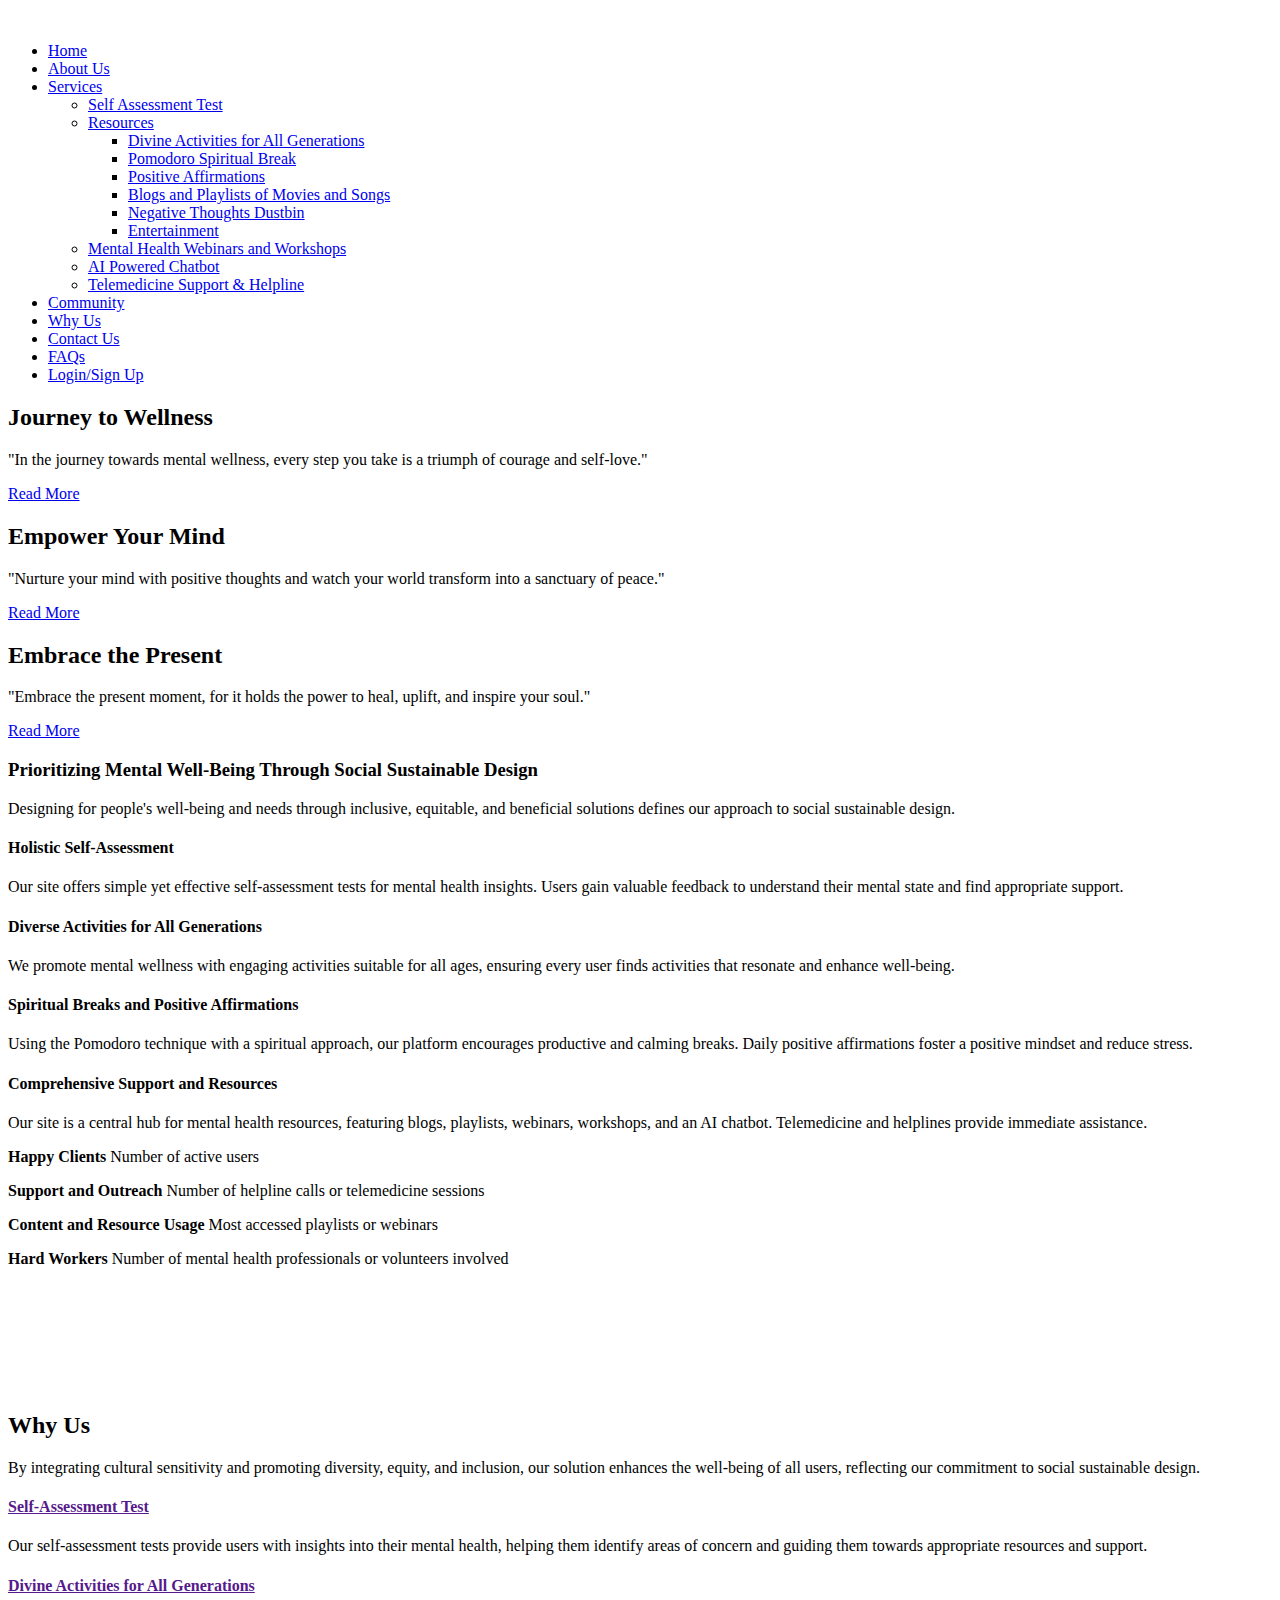
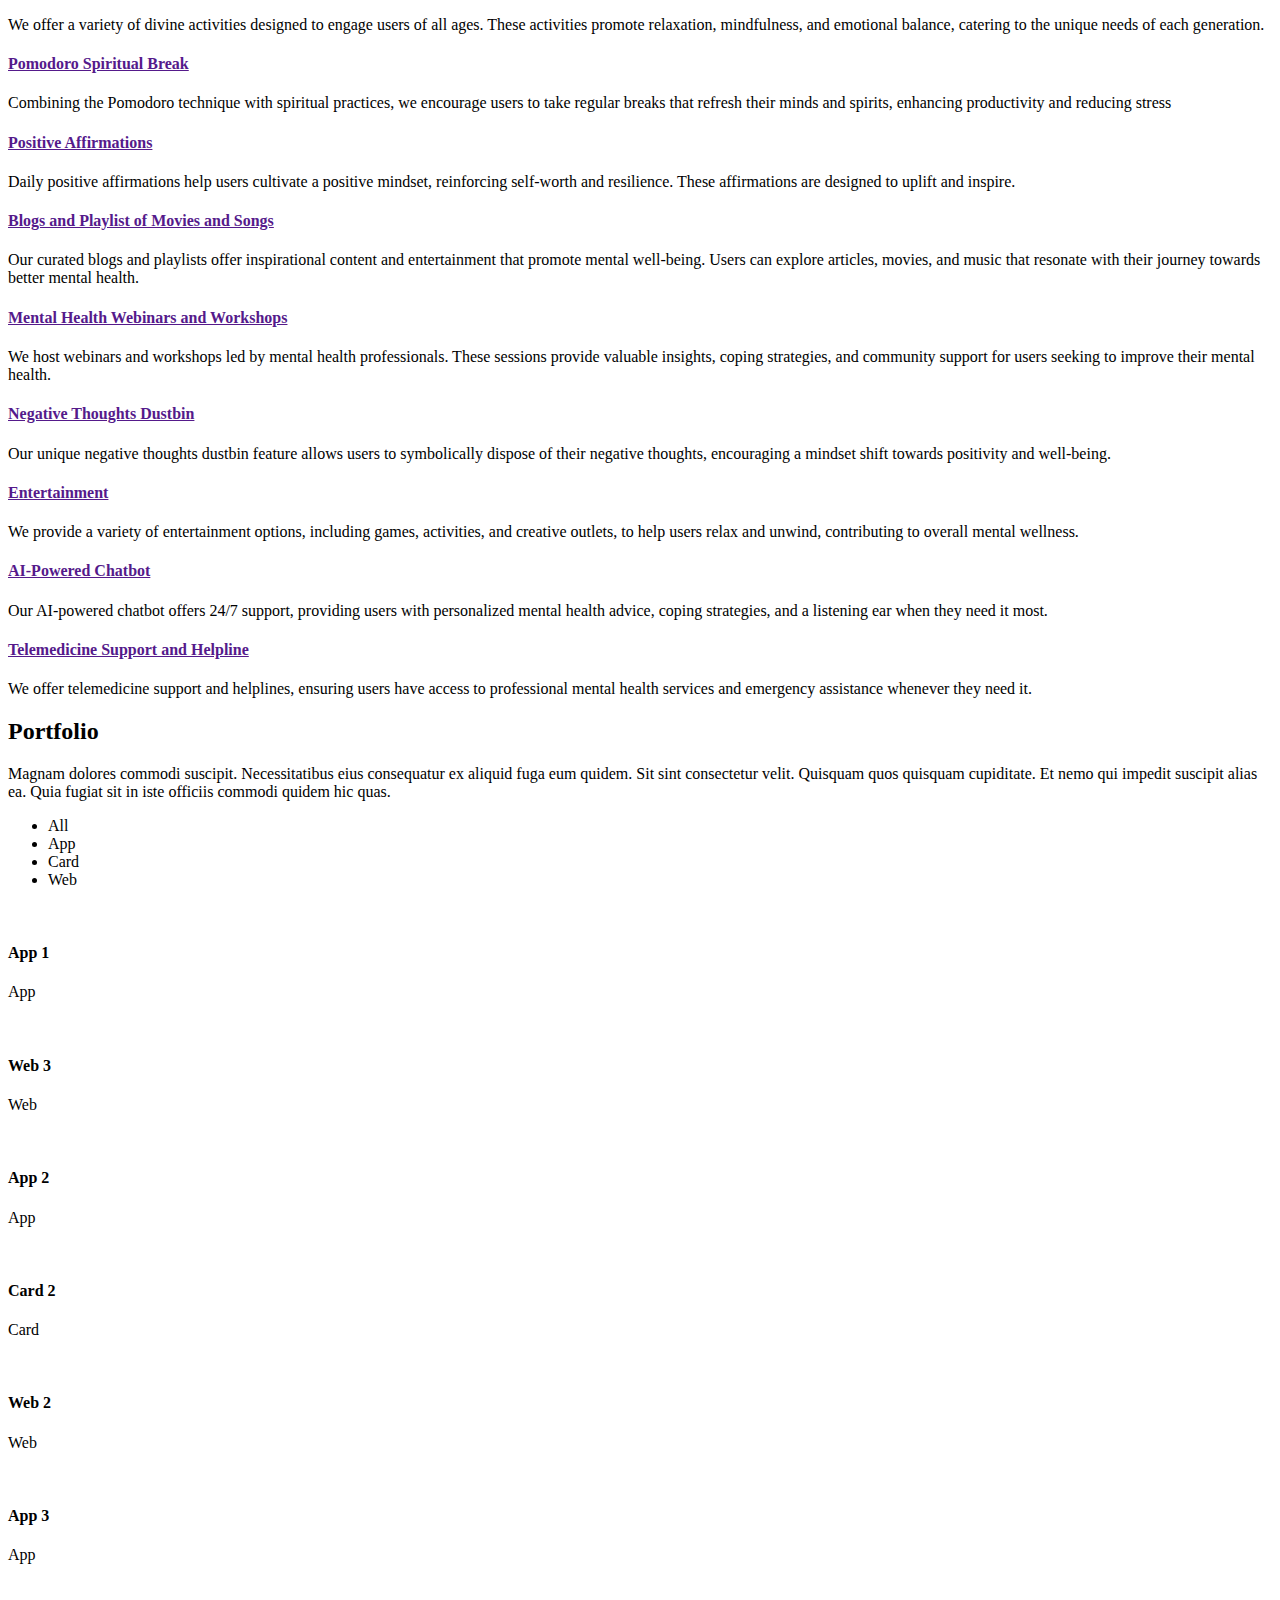
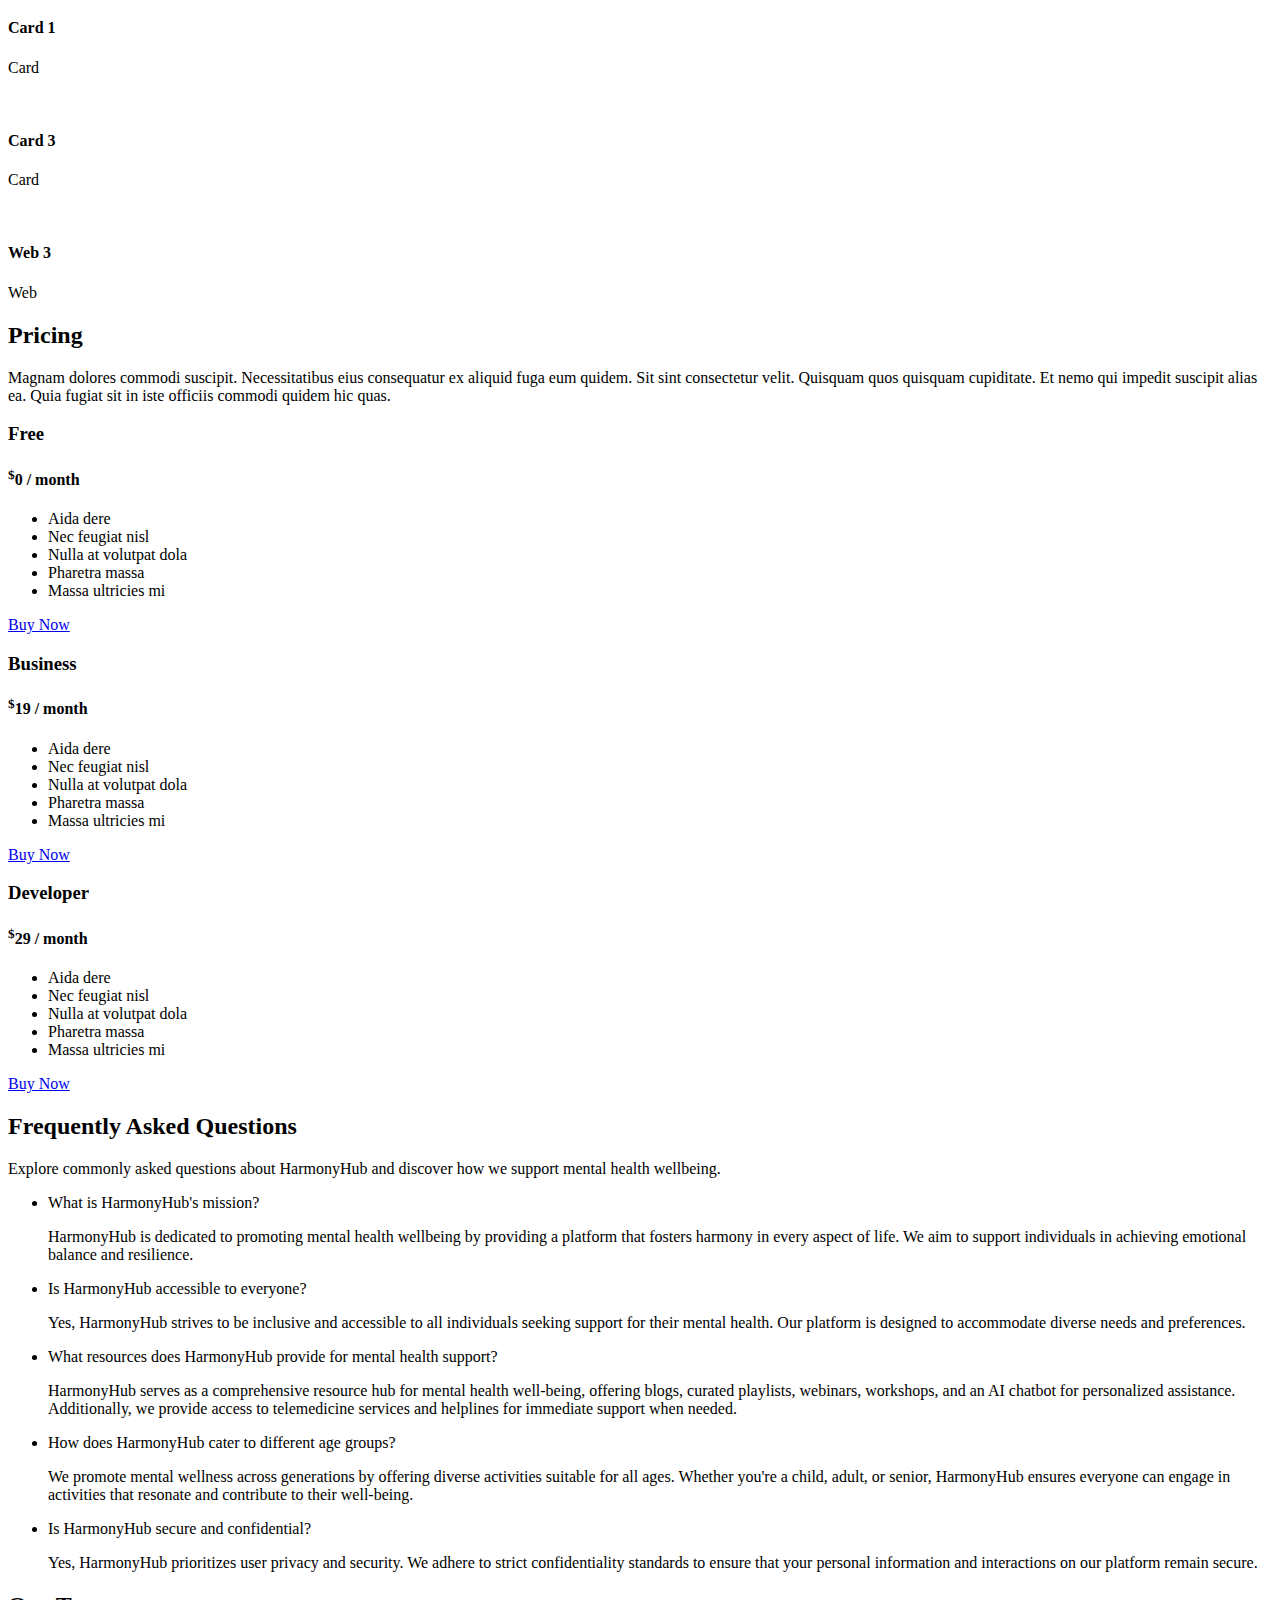
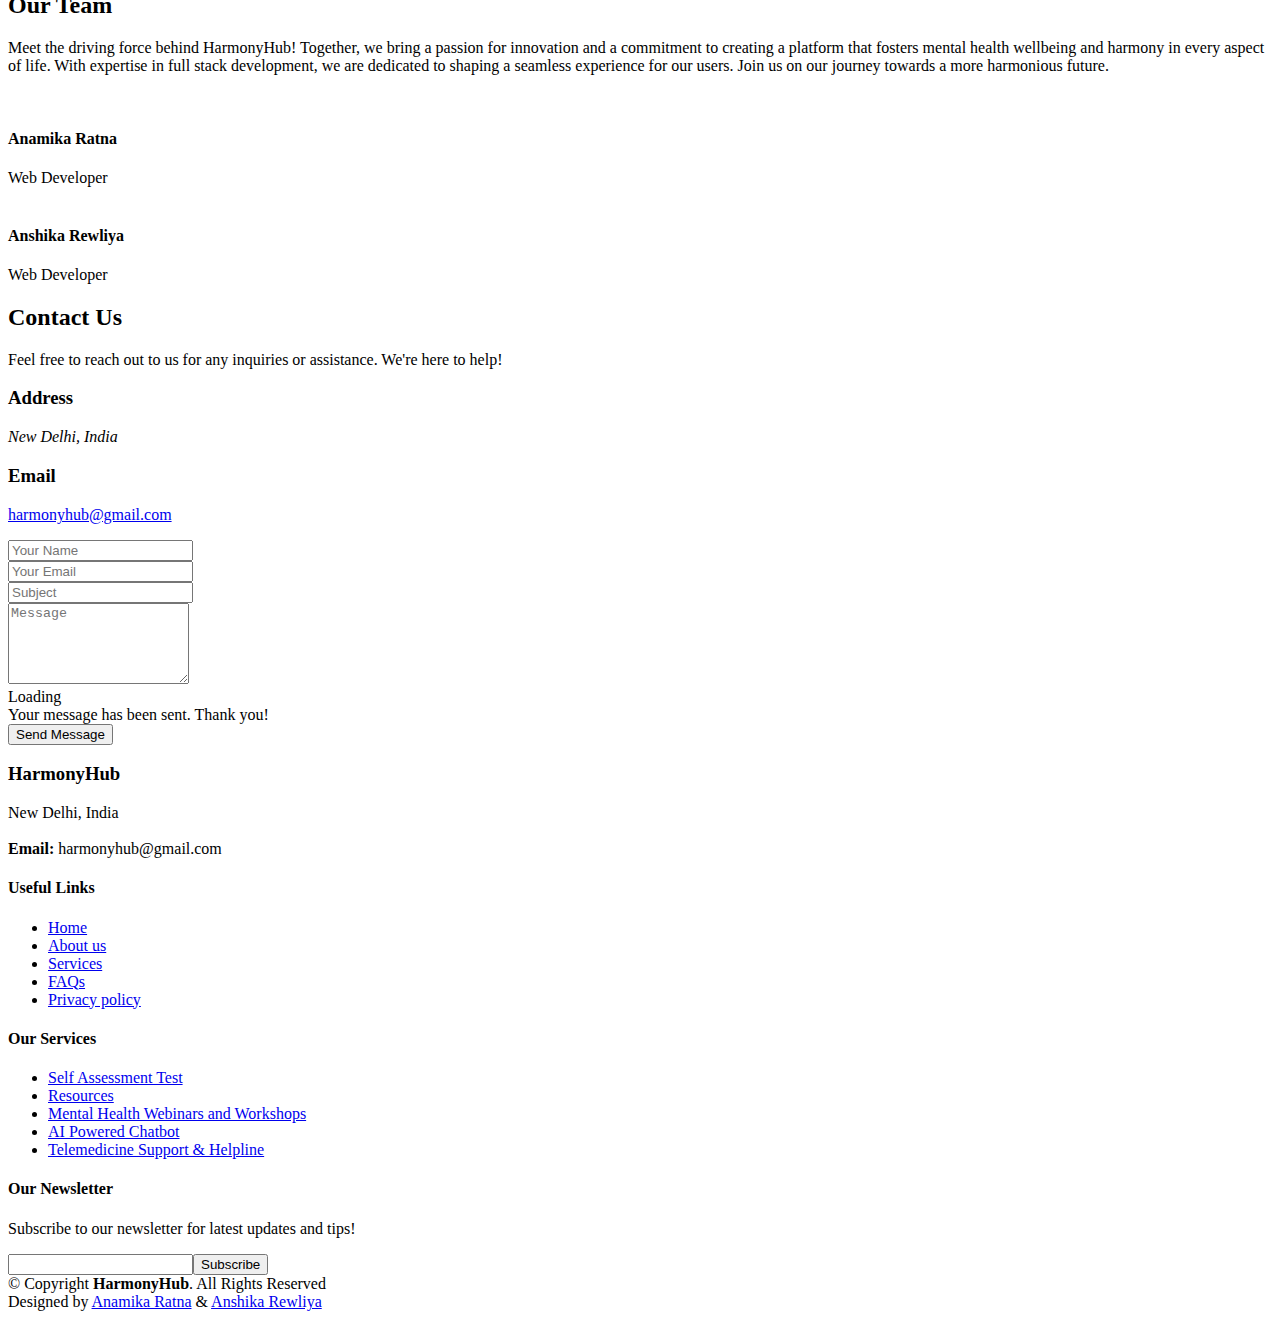
==== index.html @ 3b206c14 "Add files via upload" ====
<!DOCTYPE html>
<html lang="en">

<head>
  <meta charset="utf-8">
  <meta content="width=device-width, initial-scale=1.0" name="viewport">

  <title>HarmonyHub</title>
  <meta content="" name="description">
  <meta content="" name="keywords">

  <!-- Favicons -->
  <link href="assets/img/favicon.png" rel="icon">
  <link href="assets/img/apple-touch-icon.png" rel="apple-touch-icon">

  <!-- Google Fonts -->
  <link href="https://fonts.googleapis.com/css?family=Open+Sans:300,300i,400,400i,600,600i,700,700i|Roboto:300,300i,400,400i,500,500i,600,600i,700,700i|Poppins:300,300i,400,400i,500,500i,600,600i,700,700i" rel="stylesheet">

  <!-- Vendor CSS Files -->
  <link href="assets/vendor/animate.css/animate.min.css" rel="stylesheet">
  <link href="assets/vendor/bootstrap/css/bootstrap.min.css" rel="stylesheet">
  <link href="assets/vendor/bootstrap-icons/bootstrap-icons.css" rel="stylesheet">
  <link href="assets/vendor/boxicons/css/boxicons.min.css" rel="stylesheet">
  <link href="assets/vendor/glightbox/css/glightbox.min.css" rel="stylesheet">
  <link href="assets/vendor/swiper/swiper-bundle.min.css" rel="stylesheet">

  <!-- Template Main CSS File -->
  <link href="assets/css/style.css" rel="stylesheet">

  <!-- =======================================================
  * Template Name: Groovin
  * Template URL: https://bootstrapmade.com/groovin-free-bootstrap-theme/
  * Updated: Mar 17 2024 with Bootstrap v5.3.3
  * Author: BootstrapMade.com
  * License: https://bootstrapmade.com/license/
  ======================================================== -->
</head>

<body>

  <!-- ======= Header ======= -->
  <header id="header" class="fixed-top d-flex align-items-center">
    <div class="container d-flex align-items-center justify-content-between">

      <!-- <h1 class="logo"><a href="index.html">Groovin</a></h1> -->
      <a href="index.html" class="logo"><img src="assets/img/logo.png" alt="" class="img-fluid"></a>

      <nav id="navbar" class="navbar">
        <ul>
          <li><a class="nav-link scrollto active" href="#hero">Home</a></li>
          <li><a class="nav-link scrollto" href="#about">About Us</a></li>
          <li class="dropdown"><a href="#"><span>Services</span> <i class="bi bi-chevron-down"></i></a>
            <ul>
              <li><a href="#">Self Assessment Test</a></li>
              <li class="dropdown"><a href="#"><span>Resources</span> <i class="bi bi-chevron-right"></i></a>
                <ul>
                  <li><a href="#">Divine Activities for All Generations</a></li>
                  <li><a href="#">Pomodoro Spiritual Break</a></li>
                  <li><a href="#">Positive Affirmations</a></li>
                  <li><a href="#">Blogs and Playlists of Movies and Songs</a></li>
                  <li><a href="#">Negative Thoughts Dustbin</a></li>
                  <li><a href="#">Entertainment</a></li>
                </ul>
              </li>
              <li><a href="#">Mental Health Webinars and Workshops</a></li>
              <li><a href="#">AI Powered Chatbot</a></li>
              <li><a href="#">Telemedicine Support & Helpline</a></li>
            </ul>
          </li>
          <li><a class="nav-link scrollto " href="#portfolio">Community</a></li>
          <li><a class="nav-link scrollto" href="#why-us">Why Us</a></li>
          <!-- <li><a class="nav-link scrollto" href="#team">Team</a></li> -->

          <!-- <li><a href="blog.html">Blog</a></li> -->
          
          <li><a class="nav-link scrollto" href="#contact">Contact Us</a></li>
          <li><a class="nav-link scrollto" href="#faq">FAQs</a></li>
          <li><a class="getstarted scrollto" href="#about">Login/Sign Up</a></li>
        </ul>
        <i class="bi bi-list mobile-nav-toggle"></i>
      </nav><!-- .navbar -->

    </div>
  </header><!-- End Header -->

  <!-- ======= Hero Section ======= -->
  <section id="hero">
    <div class="hero-container">
      <div id="heroCarousel" data-bs-interval="5000" class="carousel slide carousel-fade" data-bs-ride="carousel">

        <ol class="carousel-indicators" id="hero-carousel-indicators"></ol>

        <div class="carousel-inner" role="listbox">

          <!-- Slide 1 -->
          <div class="carousel-item active" style="background-image: url(https://static.vecteezy.com/system/resources/previews/030/223/349/non_2x/mental-health-generative-ai-free-photo.jpg);">
            <div class="carousel-container">
              <div class="carousel-content">
                <h2 class="animate__animated animate__fadeInDown">Journey to Wellness</h2>
                <p class="animate__animated animate__fadeInUp"> "In the journey towards mental wellness, every step you take is a triumph of courage and self-love."

                </p>
                <div>
                  <a href="#about" class="btn-get-started animate__animated animate__fadeInUp scrollto">Read More</a>
                </div>
              </div>
            </div>
          </div>

          <!-- Slide 2 -->
          <div class="carousel-item" style="background-image: url(https://edcentral.uk/images/easyblog_articles/256/badder-manaouch-246249.jpg);">
            <div class="carousel-container">
              <div class="carousel-content">
                <h2 class="animate__animated animate__fadeInDown">Empower Your Mind</h2>
                <p class="animate__animated animate__fadeInUp">"Nurture your mind with positive thoughts and watch your world transform into a sanctuary of peace."

                </p>
                <div>
                  <a href="#about" class="btn-get-started animate__animated animate__fadeInUp scrollto">Read More</a>
                </div>
              </div>
            </div>
          </div>

          <!-- Slide 3 -->
          <div class="carousel-item" style="background-image: url(https://static.vecteezy.com/ti/photos-gratuite/p2/[base64].jpg);">
            <div class="carousel-container">
              <div class="carousel-content">
                <h2 class="animate__animated animate__fadeInDown">Embrace the Present</h2>
                <p class="animate__animated animate__fadeInUp">"Embrace the present moment, for it holds the power to heal, uplift, and inspire your soul."</p>
                <div>
                  <a href="#about" class="btn-get-started animate__animated animate__fadeInUp scrollto">Read More</a>
                </div>
              </div>
            </div>
          </div>

        </div>

        <a class="carousel-control-prev" href="#heroCarousel" role="button" data-bs-slide="prev">
          <span class="carousel-control-prev-icon bi bi-chevron-left" aria-hidden="true"></span>
        </a>

        <a class="carousel-control-next" href="#heroCarousel" role="button" data-bs-slide="next">
          <span class="carousel-control-next-icon bi bi-chevron-right" aria-hidden="true"></span>
        </a>

      </div>
    </div>
  </section><!-- End Hero -->

  <main id="main">

    <!-- ======= About Section ======= -->
    <section id="about" class="about">
      <div class="container">

        <div class="row no-gutters">
          <div class="image col-xl-5 d-flex align-items-stretch justify-content-center justify-content-lg-start"></div>
          <div class="col-xl-7 ps-0 ps-lg-5 pe-lg-1 d-flex align-items-stretch">
            <div class="content d-flex flex-column justify-content-center">
              <h3>Prioritizing Mental Well-Being Through Social Sustainable Design</h3>
              <p>
                Designing for people's well-being and needs through inclusive, equitable, and beneficial solutions defines our approach to social sustainable design.
              </p>
              <div class="row">
                <div class="col-md-6 icon-box">
                  <i class="bx bx-receipt"></i>
                  <h4>Holistic Self-Assessment</h4>
                  <p>Our site offers simple yet effective self-assessment tests for mental health insights. Users gain valuable feedback to understand their mental state and find appropriate support.</p>
                </div>
                <div class="col-md-6 icon-box">
                  <i class="bx bx-cube-alt"></i>
                  <h4>Diverse Activities for All Generations</h4>
                  <p>We promote mental wellness with engaging activities suitable for all ages, ensuring every user finds activities that resonate and enhance well-being.</p>
                </div>
                <div class="col-md-6 icon-box">
                  <i class="bx bx-images"></i>
                  <h4>Spiritual Breaks and Positive Affirmations</h4>
                  <p>Using the Pomodoro technique with a spiritual approach, our platform encourages productive and calming breaks. Daily positive affirmations foster a positive mindset and reduce stress.</p>
                </div>
                <div class="col-md-6 icon-box">
                  <i class="bx bx-shield"></i>
                  <h4>Comprehensive Support and Resources</h4>
                  <p>Our site is a central hub for mental health resources, featuring blogs, playlists, webinars, workshops, and an AI chatbot. Telemedicine and helplines provide immediate assistance.</p>
                </div>
              </div>
            </div><!-- End .content-->
          </div>
        </div>

      </div>
    </section><!-- End About Section -->

    <!-- ======= Counts Section ======= -->
    <section id="counts" class="counts">

      <div class="container">
        <div class="row no-gutters">

          <div class="col-lg-3 col-md-6 d-md-flex align-items-md-stretch">
            <div class="count-box">
              <i class="bi bi-emoji-smile"></i>
              <span data-purecounter-start="0" data-purecounter-end="232" data-purecounter-duration="1" class="purecounter"></span>
              <p><strong>Happy Clients</strong> Number of active users</p>
            </div>
          </div>

          <div class="col-lg-3 col-md-6 d-md-flex align-items-md-stretch">
            <div class="count-box">
              <i class="bi bi-journal-richtext"></i>
              <span data-purecounter-start="0" data-purecounter-end="521" data-purecounter-duration="1" class="purecounter"></span>
              <p><strong>Support and Outreach</strong> Number of helpline calls or telemedicine sessions</p>
            </div>
          </div>

          <div class="col-lg-3 col-md-6 d-md-flex align-items-md-stretch">
            <div class="count-box">
              <i class="bi bi-headset"></i>
              <span data-purecounter-start="0" data-purecounter-end="1463" data-purecounter-duration="1" class="purecounter"></span>
              <p><strong>Content and Resource Usage</strong> Most accessed playlists or webinars</p>
            </div>
          </div>

          <div class="col-lg-3 col-md-6 d-md-flex align-items-md-stretch">
            <div class="count-box">
              <i class="bi bi-people"></i>
              <span data-purecounter-start="0" data-purecounter-end="15" data-purecounter-duration="1" class="purecounter"></span>
              <p><strong>Hard Workers </strong>Number of mental health professionals or volunteers involved</p>
            </div>
          </div>

        </div>

      </div>
    </section><!-- End Counts Section -->

    <!-- ======= Clients Section ======= -->
    <section id="clients" class="clients section-bg">
      <div class="container">

        <div class="row">

          <div class="col-lg-2 col-md-4 col-6 d-flex align-items-center justify-content-center">
            <img src="assets/img/clients/client-1.png" class="img-fluid" alt="">
          </div>

          <div class="col-lg-2 col-md-4 col-6 d-flex align-items-center justify-content-center">
            <img src="assets/img/clients/client-2.png" class="img-fluid" alt="">
          </div>

          <div class="col-lg-2 col-md-4 col-6 d-flex align-items-center justify-content-center">
            <img src="assets/img/clients/client-3.png" class="img-fluid" alt="">
          </div>

          <div class="col-lg-2 col-md-4 col-6 d-flex align-items-center justify-content-center">
            <img src="assets/img/clients/client-4.png" class="img-fluid" alt="">
          </div>

          <div class="col-lg-2 col-md-4 col-6 d-flex align-items-center justify-content-center">
            <img src="assets/img/clients/client-5.png" class="img-fluid" alt="">
          </div>

          <div class="col-lg-2 col-md-4 col-6 d-flex align-items-center justify-content-center">
            <img src="assets/img/clients/client-6.png" class="img-fluid" alt="">
          </div>

        </div>

      </div>
    </section><!-- End Clients Section -->

    <!-- ======= Services Section ======= -->
    <section id="why-us" class="why-us">
      <div class="container">

        <div class="section-title">
          <h2>Why Us</h2>
          <p>By integrating cultural sensitivity and promoting diversity, equity, and inclusion, our solution enhances the well-being of all users, reflecting our commitment to social sustainable design.</p>
        </div>

        <div class="row">

          <div class="col-lg-4 col-md-6 icon-box">
            <div class="icon"><i class="bi bi-briefcase"></i></div>
            <h4 class="title"><a href="">Self-Assessment Test</a></h4>
            <p class="description">Our self-assessment tests provide users with insights into their mental health, helping them identify areas of concern and guiding them towards appropriate resources and support.</p>
          </div>
          <div class="col-lg-4 col-md-6 icon-box">
            <div class="icon"><i class="bi bi-card-checklist"></i></div>
            <h4 class="title"><a href="">Divine Activities for All Generations</a></h4>
            <p class="description">We offer a variety of divine activities designed to engage users of all ages. These activities promote relaxation, mindfulness, and emotional balance, catering to the unique needs of each generation.</p>
          </div>
          <div class="col-lg-4 col-md-6 icon-box">
            <div class="icon"><i class="bi bi-bar-chart"></i></div>
            <h4 class="title"><a href="">Pomodoro Spiritual Break</a></h4>
            <p class="description">Combining the Pomodoro technique with spiritual practices, we encourage users to take regular breaks that refresh their minds and spirits, enhancing productivity and reducing stress</p>
          </div>
          <div class="col-lg-4 col-md-6 icon-box">
            <div class="icon"><i class="bi bi-binoculars"></i></div>
            <h4 class="title"><a href="">Positive Affirmations</a></h4>
            <p class="description">Daily positive affirmations help users cultivate a positive mindset, reinforcing self-worth and resilience. These affirmations are designed to uplift and inspire.</p>
          </div>
          <div class="col-lg-4 col-md-6 icon-box">
            <div class="icon"><i class="bi bi-brightness-high"></i></div>
            <h4 class="title"><a href="">Blogs and Playlist of Movies and Songs</a></h4>
            <p class="description">Our curated blogs and playlists offer inspirational content and entertainment that promote mental well-being. Users can explore articles, movies, and music that resonate with their journey towards better mental health.</p>
          </div>
          <div class="col-lg-4 col-md-6 icon-box">
            <div class="icon"><i class="bi bi-calendar4-week"></i></div>
            <h4 class="title"><a href="">Mental Health Webinars and Workshops</a></h4>
            <p class="description">We host webinars and workshops led by mental health professionals. These sessions provide valuable insights, coping strategies, and community support for users seeking to improve their mental health.</p>
          </div>
        
        <div class="col-lg-4 col-md-6 icon-box">
          <div class="icon"><i class="bi bi-card-checklist"></i></div>
          <h4 class="title"><a href="">Negative Thoughts Dustbin</a></h4>
          <p class="description">Our unique negative thoughts dustbin feature allows users to symbolically dispose of their negative thoughts, encouraging a mindset shift towards positivity and well-being.</p>
        </div>
        <div class="col-lg-4 col-md-6 icon-box">
          <div class="icon"><i class="bi bi-bar-chart"></i></div>
          <h4 class="title"><a href="">Entertainment</a></h4>
          <p class="description">We provide a variety of entertainment options, including games, activities, and creative outlets, to help users relax and unwind, contributing to overall mental wellness.</p>
        </div>
        <div class="col-lg-4 col-md-6 icon-box">
          <div class="icon"><i class="bi bi-binoculars"></i></div>
          <h4 class="title"><a href="">AI-Powered Chatbot</a></h4>
          <p class="description">Our AI-powered chatbot offers 24/7 support, providing users with personalized mental health advice, coping strategies, and a listening ear when they need it most.</p>
        </div>
        <div class="col-lg-4 col-md-6 icon-box">
          <div class="icon"><i class="bi bi-brightness-high"></i></div>
          <h4 class="title"><a href="">Telemedicine Support and Helpline</a></h4>
          <p class="description">We offer telemedicine support and helplines, ensuring users have access to professional mental health services and emergency assistance whenever they need it.</p>
        </div>

      </div>
      </div>
    </section><!-- End Services Section -->

    <!-- ======= Why Us Section ======= -->
    <!-- <section id="why-us" class="why-us">
      <div class="container">

        <div class="section-title">
          <h2>Why Us</h2>
          <p>Magnam dolores commodi suscipit. Necessitatibus eius consequatur ex aliquid fuga eum quidem. Sit sint consectetur velit. Quisquam quos quisquam cupiditate. Et nemo qui impedit suscipit alias ea. Quia fugiat sit in iste officiis commodi quidem hic quas.</p>
        </div>

        <div class="row">

          <div class="col-lg-4">
            <div class="box">
              <span>01</span>
              <h4>Lorem Ipsum</h4>
              <p>Ulamco laboris nisi ut aliquip ex ea commodo consequat. Et consectetur ducimus vero placeat</p>
            </div>
          </div>

          <div class="col-lg-4 mt-4 mt-lg-0">
            <div class="box">
              <span>02</span>
              <h4>Repellat Nihil</h4>
              <p>Dolorem est fugiat occaecati voluptate velit esse. Dicta veritatis dolor quod et vel dire leno para dest</p>
            </div>
          </div>

          <div class="col-lg-4 mt-4 mt-lg-0">
            <div class="box">
              <span>03</span>
              <h4> Ad ad velit qui</h4>
              <p>Molestiae officiis omnis illo asperiores. Aut doloribus vitae sunt debitis quo vel nam quis</p>
            </div>
          </div>

        </div>

      </div>
    </section>End Why Us Section -->

    <!-- ======= Portfolio Section ======= -->
    <section id="portfolio" class="portfolio">
      <div class="container">

        <div class="section-title">
          <h2>Portfolio</h2>
          <p>Magnam dolores commodi suscipit. Necessitatibus eius consequatur ex aliquid fuga eum quidem. Sit sint consectetur velit. Quisquam quos quisquam cupiditate. Et nemo qui impedit suscipit alias ea. Quia fugiat sit in iste officiis commodi quidem hic quas.</p>
        </div>

        <div class="row">
          <div class="col-lg-12 d-flex justify-content-center">
            <ul id="portfolio-flters">
              <li data-filter="*" class="filter-active">All</li>
              <li data-filter=".filter-app">App</li>
              <li data-filter=".filter-card">Card</li>
              <li data-filter=".filter-web">Web</li>
            </ul>
          </div>
        </div>

        <div class="row portfolio-container">

          <div class="col-lg-4 col-md-6 portfolio-item filter-app">
            <div class="portfolio-wrap">
              <img src="assets/img/portfolio/portfolio-1.jpg" class="img-fluid" alt="">
              <div class="portfolio-info">
                <h4>App 1</h4>
                <p>App</p>
                <div class="portfolio-links">
                  <a href="assets/img/portfolio/portfolio-1.jpg" data-gallery="portfolioGallery" class="portfolio-lightbox" title="App 1"><i class="bx bx-plus"></i></a>
                  <a href="portfolio-details.html" title="More Details"><i class="bx bx-link"></i></a>
                </div>
              </div>
            </div>
          </div>

          <div class="col-lg-4 col-md-6 portfolio-item filter-web">
            <div class="portfolio-wrap">
              <img src="assets/img/portfolio/portfolio-2.jpg" class="img-fluid" alt="">
              <div class="portfolio-info">
                <h4>Web 3</h4>
                <p>Web</p>
                <div class="portfolio-links">
                  <a href="assets/img/portfolio/portfolio-2.jpg" data-gallery="portfolioGallery" class="portfolio-lightbox" title="Web 3"><i class="bx bx-plus"></i></a>
                  <a href="portfolio-details.html" title="More Details"><i class="bx bx-link"></i></a>
                </div>
              </div>
            </div>
          </div>

          <div class="col-lg-4 col-md-6 portfolio-item filter-app">
            <div class="portfolio-wrap">
              <img src="assets/img/portfolio/portfolio-3.jpg" class="img-fluid" alt="">
              <div class="portfolio-info">
                <h4>App 2</h4>
                <p>App</p>
                <div class="portfolio-links">
                  <a href="assets/img/portfolio/portfolio-3.jpg" data-gallery="portfolioGallery" class="portfolio-lightbox" title="App 2"><i class="bx bx-plus"></i></a>
                  <a href="portfolio-details.html" title="More Details"><i class="bx bx-link"></i></a>
                </div>
              </div>
            </div>
          </div>

          <div class="col-lg-4 col-md-6 portfolio-item filter-card">
            <div class="portfolio-wrap">
              <img src="assets/img/portfolio/portfolio-4.jpg" class="img-fluid" alt="">
              <div class="portfolio-info">
                <h4>Card 2</h4>
                <p>Card</p>
                <div class="portfolio-links">
                  <a href="assets/img/portfolio/portfolio-4.jpg" data-gallery="portfolioGallery" class="portfolio-lightbox" title="Card 2"><i class="bx bx-plus"></i></a>
                  <a href="portfolio-details.html" title="More Details"><i class="bx bx-link"></i></a>
                </div>
              </div>
            </div>
          </div>

          <div class="col-lg-4 col-md-6 portfolio-item filter-web">
            <div class="portfolio-wrap">
              <img src="assets/img/portfolio/portfolio-5.jpg" class="img-fluid" alt="">
              <div class="portfolio-info">
                <h4>Web 2</h4>
                <p>Web</p>
                <div class="portfolio-links">
                  <a href="assets/img/portfolio/portfolio-5.jpg" data-gallery="portfolioGallery" class="portfolio-lightbox" title="Web 2"><i class="bx bx-plus"></i></a>
                  <a href="portfolio-details.html" title="More Details"><i class="bx bx-link"></i></a>
                </div>
              </div>
            </div>
          </div>

          <div class="col-lg-4 col-md-6 portfolio-item filter-app">
            <div class="portfolio-wrap">
              <img src="assets/img/portfolio/portfolio-6.jpg" class="img-fluid" alt="">
              <div class="portfolio-info">
                <h4>App 3</h4>
                <p>App</p>
                <div class="portfolio-links">
                  <a href="assets/img/portfolio/portfolio-6.jpg" data-gallery="portfolioGallery" class="portfolio-lightbox" title="App 3"><i class="bx bx-plus"></i></a>
                  <a href="portfolio-details.html" title="More Details"><i class="bx bx-link"></i></a>
                </div>
              </div>
            </div>
          </div>

          <div class="col-lg-4 col-md-6 portfolio-item filter-card">
            <div class="portfolio-wrap">
              <img src="assets/img/portfolio/portfolio-7.jpg" class="img-fluid" alt="">
              <div class="portfolio-info">
                <h4>Card 1</h4>
                <p>Card</p>
                <div class="portfolio-links">
                  <a href="assets/img/portfolio/portfolio-7.jpg" data-gallery="portfolioGallery" class="portfolio-lightbox" title="Card 1"><i class="bx bx-plus"></i></a>
                  <a href="portfolio-details.html" title="More Details"><i class="bx bx-link"></i></a>
                </div>
              </div>
            </div>
          </div>

          <div class="col-lg-4 col-md-6 portfolio-item filter-card">
            <div class="portfolio-wrap">
              <img src="assets/img/portfolio/portfolio-8.jpg" class="img-fluid" alt="">
              <div class="portfolio-info">
                <h4>Card 3</h4>
                <p>Card</p>
                <div class="portfolio-links">
                  <a href="assets/img/portfolio/portfolio-8.jpg" data-gallery="portfolioGallery" class="portfolio-lightbox" title="Card 3"><i class="bx bx-plus"></i></a>
                  <a href="portfolio-details.html" title="More Details"><i class="bx bx-link"></i></a>
                </div>
              </div>
            </div>
          </div>

          <div class="col-lg-4 col-md-6 portfolio-item filter-web">
            <div class="portfolio-wrap">
              <img src="assets/img/portfolio/portfolio-9.jpg" class="img-fluid" alt="">
              <div class="portfolio-info">
                <h4>Web 3</h4>
                <p>Web</p>
                <div class="portfolio-links">
                  <a href="assets/img/portfolio/portfolio-9.jpg" data-gallery="portfolioGallery" class="portfolio-lightbox" title="Web 3"><i class="bx bx-plus"></i></a>
                  <a href="portfolio-details.html" title="More Details"><i class="bx bx-link"></i></a>
                </div>
              </div>
            </div>
          </div>

        </div>

      </div>
    </section><!-- End Portfolio Section -->

    <!-- ======= Pricing Section ======= -->
    <section id="pricing" class="pricing">
      <div class="container">

        <div class="section-title">
          <h2>Pricing</h2>
          <p>Magnam dolores commodi suscipit. Necessitatibus eius consequatur ex aliquid fuga eum quidem. Sit sint consectetur velit. Quisquam quos quisquam cupiditate. Et nemo qui impedit suscipit alias ea. Quia fugiat sit in iste officiis commodi quidem hic quas.</p>
        </div>

        <div class="row">

          <div class="col-lg-4 col-md-6">
            <div class="box">
              <h3>Free</h3>
              <h4><sup>$</sup>0<span> / month</span></h4>
              <ul>
                <li>Aida dere</li>
                <li>Nec feugiat nisl</li>
                <li>Nulla at volutpat dola</li>
                <li class="na">Pharetra massa</li>
                <li class="na">Massa ultricies mi</li>
              </ul>
              <div class="btn-wrap">
                <a href="#" class="btn-buy">Buy Now</a>
              </div>
            </div>
          </div>

          <div class="col-lg-4 col-md-6 mt-4 mt-md-0">
            <div class="box recommended">
              <h3>Business</h3>
              <h4><sup>$</sup>19<span> / month</span></h4>
              <ul>
                <li>Aida dere</li>
                <li>Nec feugiat nisl</li>
                <li>Nulla at volutpat dola</li>
                <li>Pharetra massa</li>
                <li class="na">Massa ultricies mi</li>
              </ul>
              <div class="btn-wrap">
                <a href="#" class="btn-buy">Buy Now</a>
              </div>
            </div>
          </div>

          <div class="col-lg-4 col-md-6 mt-4 mt-lg-0">
            <div class="box">
              <h3>Developer</h3>
              <h4><sup>$</sup>29<span> / month</span></h4>
              <ul>
                <li>Aida dere</li>
                <li>Nec feugiat nisl</li>
                <li>Nulla at volutpat dola</li>
                <li>Pharetra massa</li>
                <li>Massa ultricies mi</li>
              </ul>
              <div class="btn-wrap">
                <a href="#" class="btn-buy">Buy Now</a>
              </div>
            </div>
          </div>

        </div>

      </div>
    </section><!-- End Pricing Section -->

    <!-- ======= Frequently Asked Questions Section ======= -->
    <section id="faq" class="faq section-bg">
      <div class="container">

        <div class="section-title">
          <h2>Frequently Asked Questions</h2>
          <p>Explore commonly asked questions about HarmonyHub and discover how we support mental health wellbeing.</p>
        </div>

        <div class="faq-list">
          <ul>
            <li data-aos="fade-up">
              <i class="bx bx-help-circle icon-help"></i> <a data-bs-toggle="collapse" class="collapse" data-bs-target="#faq-list-1">What is HarmonyHub's mission? <i class="bx bx-chevron-down icon-show"></i><i class="bx bx-chevron-up icon-close"></i></a>
              <div id="faq-list-1" class="collapse show" data-bs-parent=".faq-list">
                <p>
                  HarmonyHub is dedicated to promoting mental health wellbeing by providing a platform that fosters harmony in every aspect of life. 
                  We aim to support individuals in achieving emotional balance and resilience.
                </p>
              </div>
            </li>

            <li data-aos="fade-up" data-aos-delay="100">
              <i class="bx bx-help-circle icon-help"></i> <a data-bs-toggle="collapse" data-bs-target="#faq-list-2" class="collapsed">Is HarmonyHub accessible to everyone? <i class="bx bx-chevron-down icon-show"></i><i class="bx bx-chevron-up icon-close"></i></a>
              <div id="faq-list-2" class="collapse" data-bs-parent=".faq-list">
                <p>
                  Yes, HarmonyHub strives to be inclusive and accessible to all individuals seeking support 
                  for their mental health. Our platform is designed to accommodate diverse needs and preferences.
                </p>
              </div>
            </li>

            <li data-aos="fade-up" data-aos-delay="200">
              <i class="bx bx-help-circle icon-help"></i> <a data-bs-toggle="collapse" data-bs-target="#faq-list-3" class="collapsed">What resources does HarmonyHub provide for mental health support? <i class="bx bx-chevron-down icon-show"></i><i class="bx bx-chevron-up icon-close"></i></a>
              <div id="faq-list-3" class="collapse" data-bs-parent=".faq-list">
                <p>
                  HarmonyHub serves as a comprehensive resource hub for mental health well-being, offering blogs, 
                  curated playlists, webinars, workshops, and an AI chatbot for personalized assistance. 
                  Additionally, we provide access to telemedicine services and helplines for immediate support when needed.
                </p>
              </div>
            </li>

            <li data-aos="fade-up" data-aos-delay="300">
              <i class="bx bx-help-circle icon-help"></i> <a data-bs-toggle="collapse" data-bs-target="#faq-list-4" class="collapsed">How does HarmonyHub cater to different age groups? <i class="bx bx-chevron-down icon-show"></i><i class="bx bx-chevron-up icon-close"></i></a>
              <div id="faq-list-4" class="collapse" data-bs-parent=".faq-list">
                <p>
                  We promote mental wellness across generations by offering diverse activities suitable 
                  for all ages. Whether you're a child, adult, or senior, HarmonyHub ensures everyone can engage 
                  in activities that resonate and contribute to their well-being.
                </p>
              </div>
            </li>

            <li data-aos="fade-up" data-aos-delay="400">
              <i class="bx bx-help-circle icon-help"></i> <a data-bs-toggle="collapse" data-bs-target="#faq-list-5" class="collapsed">Is HarmonyHub secure and confidential? <i class="bx bx-chevron-down icon-show"></i><i class="bx bx-chevron-up icon-close"></i></a>
              <div id="faq-list-5" class="collapse" data-bs-parent=".faq-list">
                <p>
                  Yes, HarmonyHub prioritizes user privacy and security. We adhere to strict confidentiality 
                  standards to ensure that your personal information and interactions on our platform remain secure.
                </p>
              </div>
            </li>

          </ul>
        </div>

      </div>
    </section><!-- End Frequently Asked Questions Section -->

    <!-- ======= Team Section ======= -->
    <section id="team" class="team">
      <div class="container">

        <div class="section-title">
          <h2>Our Team</h2>
          <p>Meet the driving force behind HarmonyHub! Together, we bring a passion 
            for innovation and a commitment to creating a platform that fosters mental health wellbeing and 
            harmony in every aspect of life. With expertise in full stack development, 
            we are dedicated to shaping a seamless experience for our users. Join us on our journey towards a 
            more harmonious future.</p>
        </div>

        <div class="row">

          <div class="col-xl-3 col-lg-4 col-md-6" data-wow-delay="0.1s">
            <div class="member">
              <img src="assets/img/team/anamika.jpeg" class="img-fluid" alt="">
              <div class="member-info">
                <div class="member-info-content">
                  <h4>Anamika Ratna</h4>
                  <span>Web Developer</span>
                  <div class="social">
                    <a href="https://github.com/Anamika-Ratna"><i class="bi bi-github"></i></a>
                    <a href="https://www.linkedin.com/in/anamika-ratna-b66a0b256/"><i class="bi bi-linkedin"></i></a>
                  </div>
                </div>
              </div>
            </div>
          </div>

          <div class="col-xl-3 col-lg-4 col-md-6" data-wow-delay="0.2s">
            <div class="member">
              <img src="assets/img/team/anshika.jpeg" class="img-fluid" alt="">
              <div class="member-info">
                <div class="member-info-content">
                  <h4>Anshika Rewliya</h4>
                  <span>Web Developer</span>
                  <div class="social">
                    <a href="https://github.com/anshika-1102"><i class="bi bi-github"></i></a>
                    <a href="https://www.linkedin.com/in/anshika-rewliya/"><i class="bi bi-linkedin"></i></a>
                  </div>
                </div>
              </div>
            </div>
          </div>

        </div>

      </div>
    </section><!-- End Team Section -->

    <!-- ======= Contact Section ======= -->
    <section id="contact" class="contact">
      <div class="container">

        <div class="section-title">
          <h2>Contact Us</h2>
          <p>Feel free to reach out to us for any inquiries or assistance. We're here to help!</p>
        </div>

        <div class="row contact-info">

          <div class="col-md-4">
            <div class="contact-address">
              <i class="bi bi-geo-alt"></i>
              <h3>Address</h3>
              <address>New Delhi, India</address>
            </div>
          </div>

          <!-- <div class="col-md-4">
            <div class="contact-phone">
              <i class="bi bi-phone"></i>
              <h3>Phone Number</h3>
              <p><a href="tel:+155895548855">+1 5589 55488 55</a></p>
            </div>
          </div> -->

          <div class="col-md-4">
            <div class="contact-email">
              <i class="bi bi-envelope"></i>
              <h3>Email</h3>
              <p><a href="mailto:harmonyhub@gmail.com">harmonyhub@gmail.com</a></p>
            </div>
          </div>

        </div>

        <div class="form">
          <form action="forms/contact.php" method="post" role="form" class="php-email-form">
            <div class="row">
              <div class="col-md-6 form-group">
                <input type="text" name="name" class="form-control" id="name" placeholder="Your Name" data-rule="minlen:4" data-msg="Please enter at least 4 chars">
              </div>
              <div class="col-md-6 form-group mt-3 mt-md-0">
                <input type="email" class="form-control" name="email" id="email" placeholder="Your Email" data-rule="email" data-msg="Please enter a valid email">
              </div>
            </div>
            <div class="form-group mt-3">
              <input type="text" class="form-control" name="subject" id="subject" placeholder="Subject" required>
            </div>
            <div class="form-group mt-3">
              <textarea class="form-control" name="message" rows="5" placeholder="Message" required></textarea>
            </div>
            <div class="my-3">
              <div class="loading">Loading</div>
              <div class="error-message"></div>
              <div class="sent-message">Your message has been sent. Thank you!</div>
            </div>
            <div class="text-center"><button type="submit">Send Message</button></div>
          </form>
        </div>

      </div>
    </section><!-- End Contact Section -->

  </main><!-- End #main -->

  <!-- ======= Footer ======= -->
  <footer id="footer">
    <div class="footer-top">
      <div class="container">
        <div class="row">

          <div class="col-lg-3 col-md-6">
            <div class="footer-info">
              <h3>HarmonyHub</h3>
              <p>
                New Delhi, India<br><br>
                <!-- <strong>Phone:</strong> +1 5589 55488 55<br> -->
                <strong>Email:</strong> harmonyhub@gmail.com<br>
              </p>
              <div class="social-links mt-3">
                <a href="#" class="twitter"><i class="bx bxl-twitter"></i></a>
                <a href="#" class="facebook"><i class="bx bxl-facebook"></i></a>
                <a href="#" class="instagram"><i class="bx bxl-instagram"></i></a>
                <a href="#" class="linkedin"><i class="bx bxl-linkedin"></i></a>
              </div>
            </div>
          </div>

          <div class="col-lg-2 col-md-6 footer-links">
            <h4>Useful Links</h4>
            <ul>
              <li><i class="bx bx-chevron-right"></i> <a href="#">Home</a></li>
              <li><i class="bx bx-chevron-right"></i> <a href="#">About us</a></li>
              <li><i class="bx bx-chevron-right"></i> <a href="#">Services</a></li>
              <li><i class="bx bx-chevron-right"></i> <a href="#">FAQs</a></li>
              <li><i class="bx bx-chevron-right"></i> <a href="#">Privacy policy</a></li>
            </ul>
          </div>

          <div class="col-lg-3 col-md-6 footer-links">
            <h4>Our Services</h4>
            <ul>
              <li><i class="bx bx-chevron-right"></i> <a href="#">Self Assessment Test</a></li>
              <li><i class="bx bx-chevron-right"></i> <a href="#">Resources</a></li>
              <li><i class="bx bx-chevron-right"></i> <a href="#">Mental Health Webinars and Workshops</a></li>
              <li><i class="bx bx-chevron-right"></i> <a href="#">AI Powered Chatbot</a></li>
              <li><i class="bx bx-chevron-right"></i> <a href="#">Telemedicine Support & Helpline</a></li>
            </ul>
          </div>

          <div class="col-lg-4 col-md-6 footer-newsletter">
            <h4>Our Newsletter</h4>
            <p>Subscribe to our newsletter for latest updates and tips!</p>
            <form action="" method="post">
              <input type="email" name="email"><input type="submit" value="Subscribe">
            </form>

          </div>

        </div>
      </div>
    </div>

    <div class="container">
      <div class="copyright">
        &copy; Copyright <strong><span>HarmonyHub</span></strong>. All Rights Reserved
      </div>
      <div class="credits">
        <!-- All the links in the footer should remain intact. -->
        <!-- You can delete the links only if you purchased the pro version. -->
        <!-- Licensing information: https://bootstrapmade.com/license/ -->
        <!-- Purchase the pro version with working PHP/AJAX contact form: https://bootstrapmade.com/groovin-free-bootstrap-theme/ -->
        Designed by <a href="https://www.linkedin.com/in/anamika-ratna-b66a0b256/">Anamika Ratna</a> 
        & <a href="https://www.linkedin.com/in/anshika-rewliya/">Anshika Rewliya</a>
      </div>
    </div>
  </footer><!-- End Footer -->

  <a href="#" class="back-to-top d-flex align-items-center justify-content-center"><i class="bi bi-arrow-up-short"></i></a>

  <!-- Vendor JS Files -->
  <script src="assets/vendor/purecounter/purecounter_vanilla.js"></script>
  <script src="assets/vendor/bootstrap/js/bootstrap.bundle.min.js"></script>
  <script src="assets/vendor/glightbox/js/glightbox.min.js"></script>
  <script src="assets/vendor/isotope-layout/isotope.pkgd.min.js"></script>
  <script src="assets/vendor/swiper/swiper-bundle.min.js"></script>
  <script src="assets/vendor/php-email-form/validate.js"></script>

  <!-- Template Main JS File -->
  <script src="assets/js/main.js"></script>

</body>

</html>
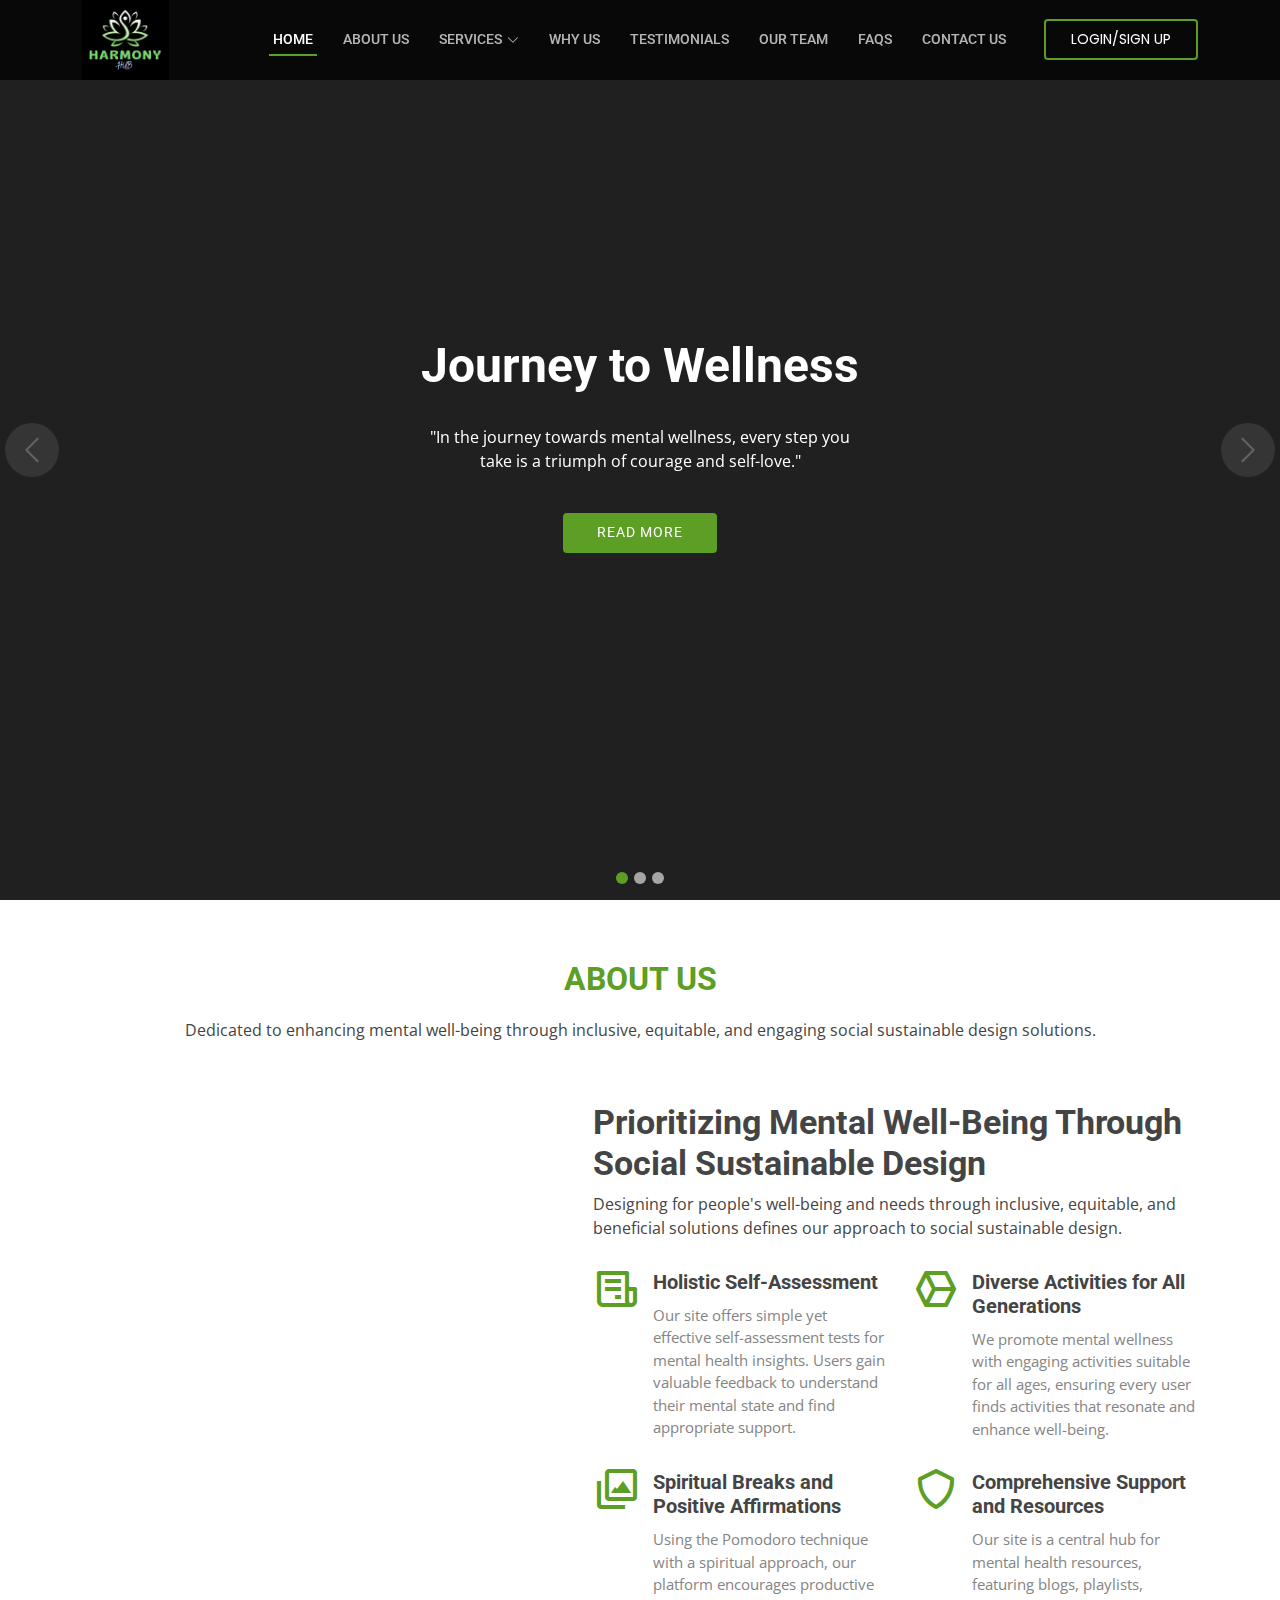
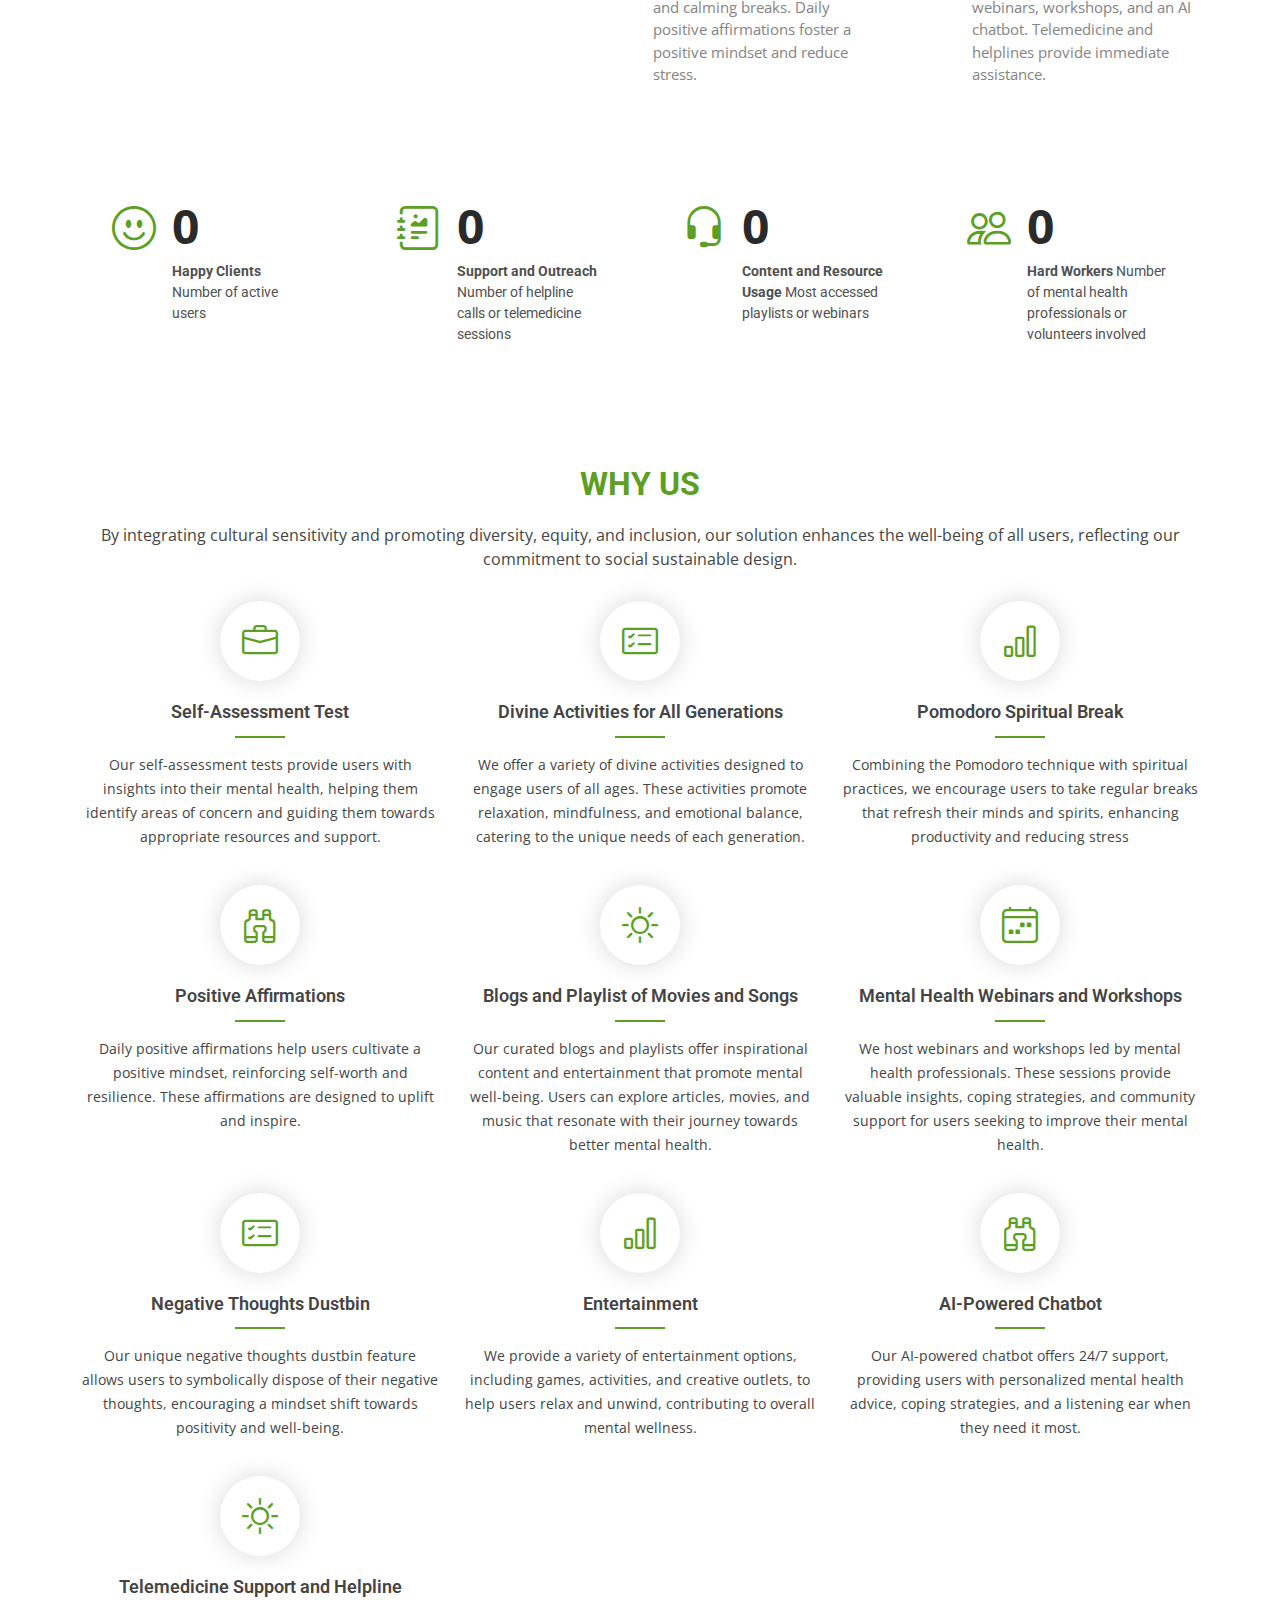
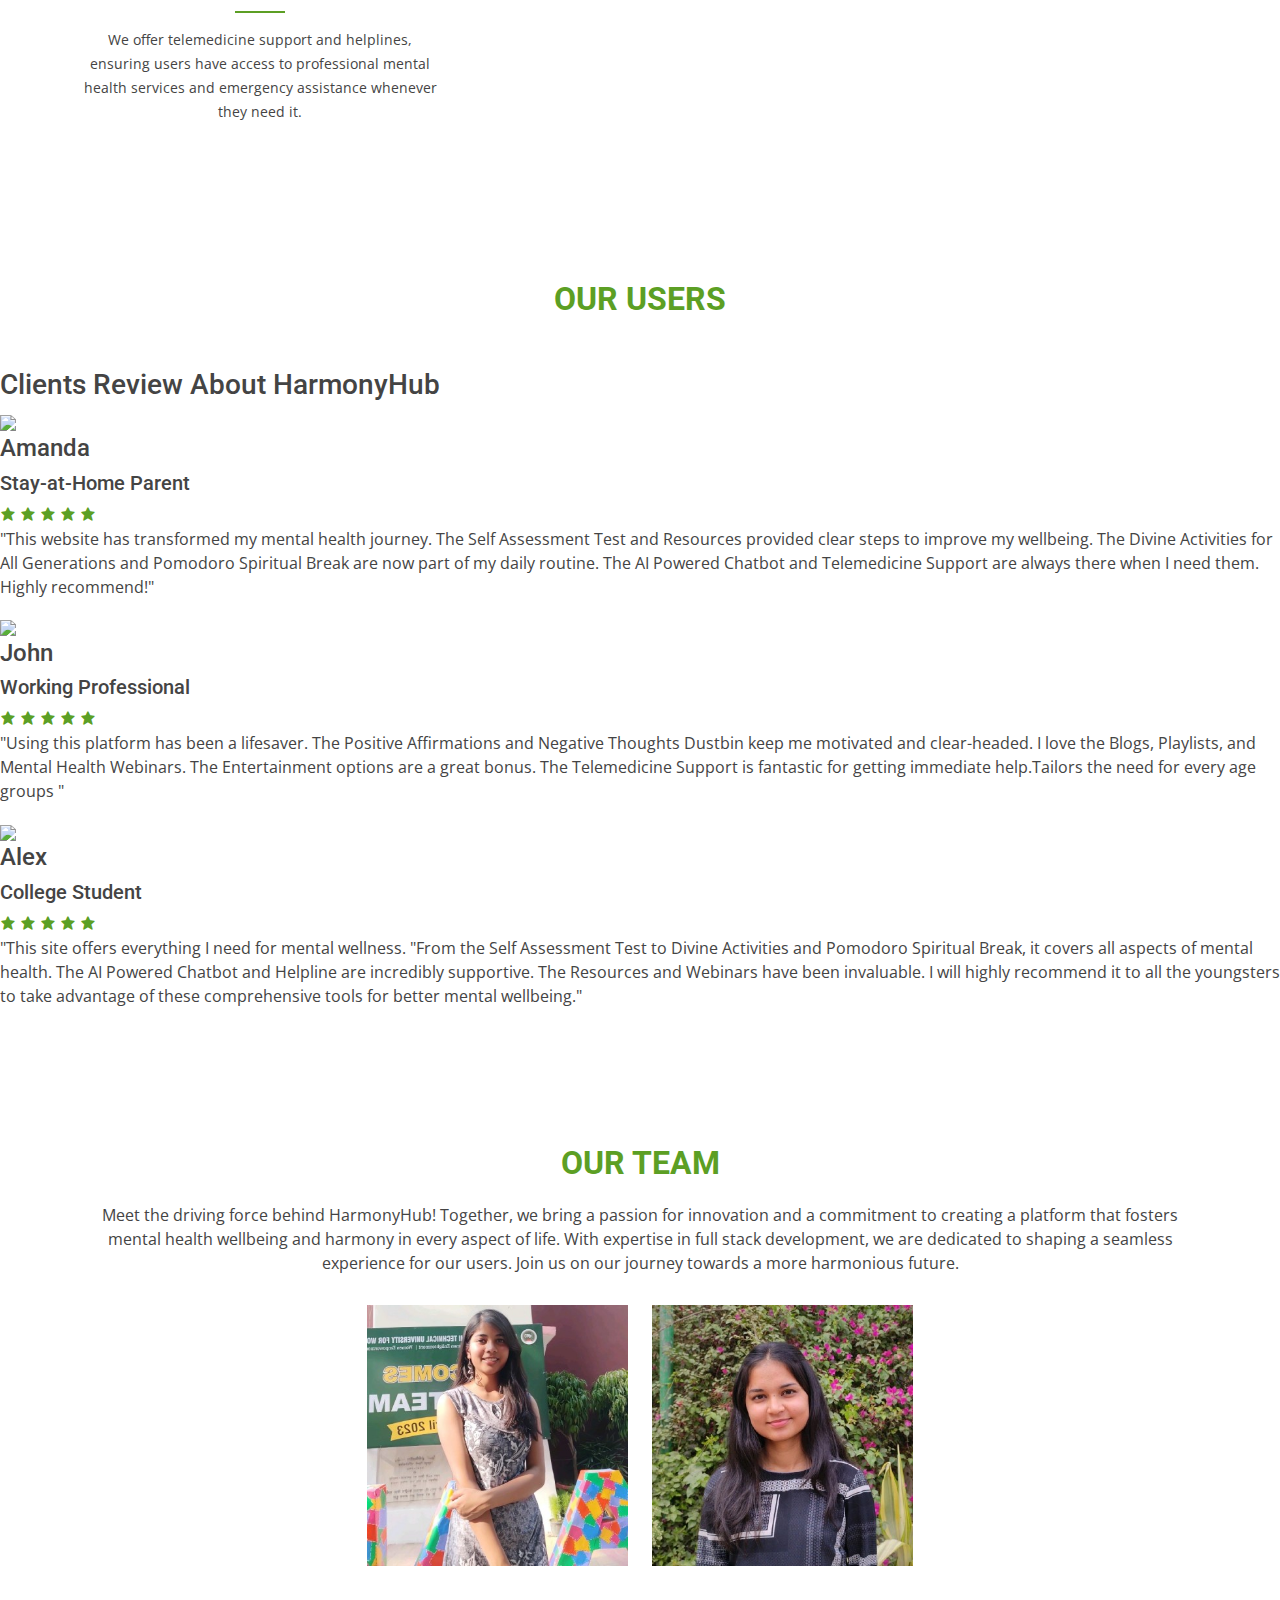
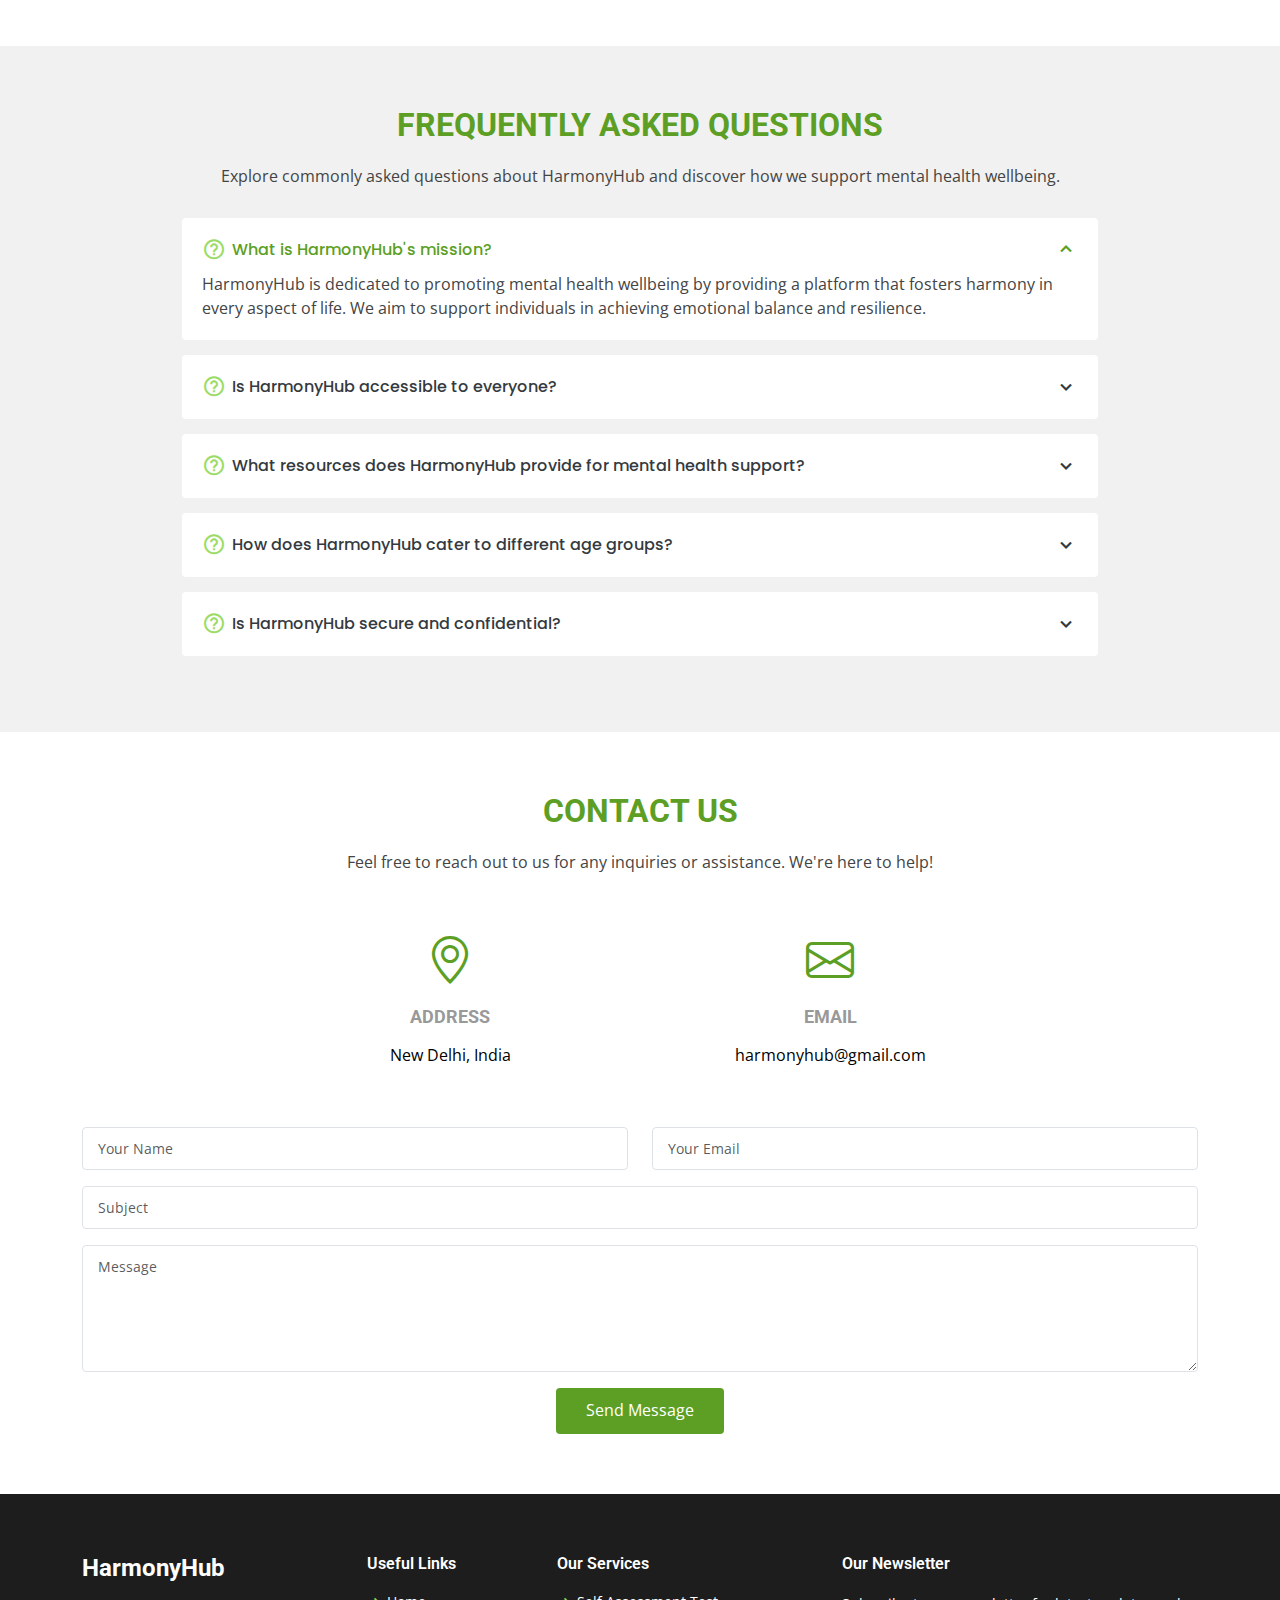
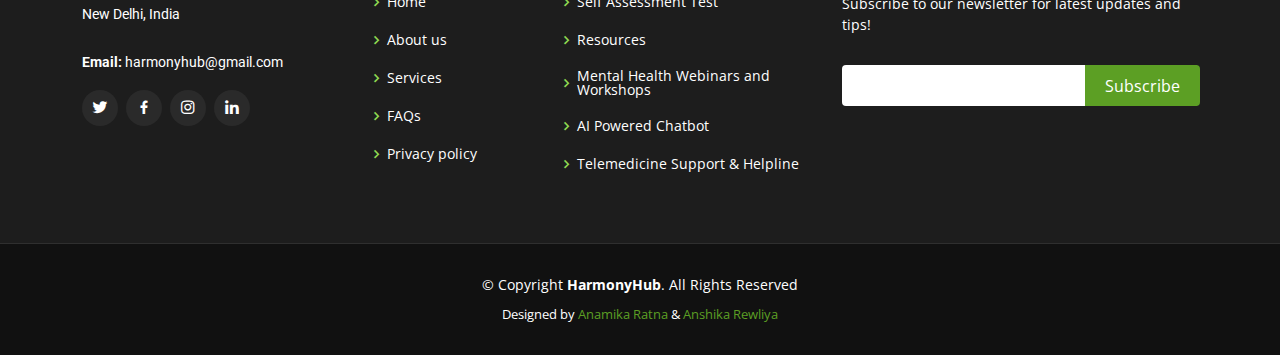
==== commit 2836612d: "Update index.html" ====
--- a/index.html
+++ b/index.html
@@ -10,8 +10,8 @@
   <meta content="" name="keywords">
 
   <!-- Favicons -->
-  <link href="assets/img/favicon.png" rel="icon">
-  <link href="assets/img/apple-touch-icon.png" rel="apple-touch-icon">
+  <link href="assets/img/logo.png" rel="icon">
+  <link href="assets/img/logo.png" rel="apple-touch-icon">
 
   <!-- Google Fonts -->
   <link href="https://fonts.googleapis.com/css?family=Open+Sans:300,300i,400,400i,600,600i,700,700i|Roboto:300,300i,400,400i,500,500i,600,600i,700,700i|Poppins:300,300i,400,400i,500,500i,600,600i,700,700i" rel="stylesheet">
@@ -24,16 +24,9 @@
   <link href="assets/vendor/glightbox/css/glightbox.min.css" rel="stylesheet">
   <link href="assets/vendor/swiper/swiper-bundle.min.css" rel="stylesheet">
 
-  <!-- Template Main CSS File -->
+  <!-- Main CSS File -->
   <link href="assets/css/style.css" rel="stylesheet">
 
-  <!-- =======================================================
-  * Template Name: Groovin
-  * Template URL: https://bootstrapmade.com/groovin-free-bootstrap-theme/
-  * Updated: Mar 17 2024 with Bootstrap v5.3.3
-  * Author: BootstrapMade.com
-  * License: https://bootstrapmade.com/license/
-  ======================================================== -->
 </head>
 
 <body>
@@ -42,46 +35,44 @@
   <header id="header" class="fixed-top d-flex align-items-center">
     <div class="container d-flex align-items-center justify-content-between">
 
-      <!-- <h1 class="logo"><a href="index.html">Groovin</a></h1> -->
       <a href="index.html" class="logo"><img src="assets/img/logo.png" alt="" class="img-fluid"></a>
 
       <nav id="navbar" class="navbar">
         <ul>
-          <li><a class="nav-link scrollto active" href="#hero">Home</a></li>
-          <li><a class="nav-link scrollto" href="#about">About Us</a></li>
-          <li class="dropdown"><a href="#"><span>Services</span> <i class="bi bi-chevron-down"></i></a>
-            <ul>
-              <li><a href="#">Self Assessment Test</a></li>
-              <li class="dropdown"><a href="#"><span>Resources</span> <i class="bi bi-chevron-right"></i></a>
+            <li><a class="nav-link scrollto active" href="index.html">Home</a></li>
+            <li><a class="nav-link scrollto" href="#about">About Us</a></li>
+            <li class="dropdown"><a href="#why-us"><span>Services</span> <i class="bi bi-chevron-down"></i></a>
                 <ul>
-                  <li><a href="#">Divine Activities for All Generations</a></li>
-                  <li><a href="#">Pomodoro Spiritual Break</a></li>
-                  <li><a href="#">Positive Affirmations</a></li>
-                  <li><a href="#">Blogs and Playlists of Movies and Songs</a></li>
-                  <li><a href="#">Negative Thoughts Dustbin</a></li>
-                  <li><a href="#">Entertainment</a></li>
+                  <li><a href="test.html">Self Assessment Test</a></li>
+                  <li class="dropdown"><a href="#"><span>Resources</span> <i class="bi bi-chevron-right"></i></a>
+                      <ul>
+                          <li><a href="divine_activities.html">Divine Activities for All Generations</a></li>
+                          <li><a href="pomodoro.html">Pomodoro Spiritual Break</a></li>
+                          <li><a href="affirmations.html">Positive Affirmations</a></li>
+                          <li><a href="Blogs_&_playlist.html">Blogs and Playlists of Movies and Songs</a></li>
+                          <li><a href="thoughtsdustbin.html">Negative Thoughts Dustbin</a></li>
+                          <li><a href="Entertainment.html">Entertainment</a></li>
+                      </ul>
+                  </li>
+                  <li><a href="webinars&workshops.html">Mental Health Webinars and Workshops</a></li>
+                  <li><a href="#">AI Powered Chatbot</a></li>
+                  <li><a href="https://www.thelivelovelaughfoundation.org/find-help/helplines">Telemedicine Support & Helpline</a></li>
                 </ul>
-              </li>
-              <li><a href="#">Mental Health Webinars and Workshops</a></li>
-              <li><a href="#">AI Powered Chatbot</a></li>
-              <li><a href="#">Telemedicine Support & Helpline</a></li>
-            </ul>
-          </li>
-          <li><a class="nav-link scrollto " href="#portfolio">Community</a></li>
-          <li><a class="nav-link scrollto" href="#why-us">Why Us</a></li>
-          <!-- <li><a class="nav-link scrollto" href="#team">Team</a></li> -->
-
-          <!-- <li><a href="blog.html">Blog</a></li> -->
-          
-          <li><a class="nav-link scrollto" href="#contact">Contact Us</a></li>
-          <li><a class="nav-link scrollto" href="#faq">FAQs</a></li>
-          <li><a class="getstarted scrollto" href="#about">Login/Sign Up</a></li>
+            </li>
+            <li><a class="nav-link scrollto" href="#why-us">Why Us</a></li>
+            <li><a class="nav-link scrollto" href="#review">Testimonials</a></li>
+            <li><a class="nav-link scrollto" href="#team">Our Team</a></li>
+            <li><a class="nav-link scrollto" href="#faq">FAQs</a></li>            
+            <li><a class="nav-link scrollto" href="#contact">Contact Us</a></li>         
+            <li><a class="getstarted scrollto" href="#about">Login/Sign Up</a></li>
         </ul>
         <i class="bi bi-list mobile-nav-toggle"></i>
       </nav><!-- .navbar -->
 
     </div>
-  </header><!-- End Header -->
+  </header>
+  
+  <!-- End Header -->
 
   <!-- ======= Hero Section ======= -->
   <section id="hero">
@@ -154,6 +145,11 @@
     <!-- ======= About Section ======= -->
     <section id="about" class="about">
       <div class="container">
+        <div class="section-title">
+          <h2>About Us</h2>
+          <p>Dedicated to enhancing mental well-being through inclusive, equitable, and engaging social sustainable design solutions.</p>
+        </div>
+
 
         <div class="row no-gutters">
           <div class="image col-xl-5 d-flex align-items-stretch justify-content-center justify-content-lg-start"></div>
@@ -235,40 +231,6 @@
       </div>
     </section><!-- End Counts Section -->
 
-    <!-- ======= Clients Section ======= -->
-    <section id="clients" class="clients section-bg">
-      <div class="container">
-
-        <div class="row">
-
-          <div class="col-lg-2 col-md-4 col-6 d-flex align-items-center justify-content-center">
-            <img src="assets/img/clients/client-1.png" class="img-fluid" alt="">
-          </div>
-
-          <div class="col-lg-2 col-md-4 col-6 d-flex align-items-center justify-content-center">
-            <img src="assets/img/clients/client-2.png" class="img-fluid" alt="">
-          </div>
-
-          <div class="col-lg-2 col-md-4 col-6 d-flex align-items-center justify-content-center">
-            <img src="assets/img/clients/client-3.png" class="img-fluid" alt="">
-          </div>
-
-          <div class="col-lg-2 col-md-4 col-6 d-flex align-items-center justify-content-center">
-            <img src="assets/img/clients/client-4.png" class="img-fluid" alt="">
-          </div>
-
-          <div class="col-lg-2 col-md-4 col-6 d-flex align-items-center justify-content-center">
-            <img src="assets/img/clients/client-5.png" class="img-fluid" alt="">
-          </div>
-
-          <div class="col-lg-2 col-md-4 col-6 d-flex align-items-center justify-content-center">
-            <img src="assets/img/clients/client-6.png" class="img-fluid" alt="">
-          </div>
-
-        </div>
-
-      </div>
-    </section><!-- End Clients Section -->
 
     <!-- ======= Services Section ======= -->
     <section id="why-us" class="why-us">
@@ -337,335 +299,97 @@
       </div>
     </section><!-- End Services Section -->
 
-    <!-- ======= Why Us Section ======= -->
-    <!-- <section id="why-us" class="why-us">
-      <div class="container">
-
-        <div class="section-title">
-          <h2>Why Us</h2>
-          <p>Magnam dolores commodi suscipit. Necessitatibus eius consequatur ex aliquid fuga eum quidem. Sit sint consectetur velit. Quisquam quos quisquam cupiditate. Et nemo qui impedit suscipit alias ea. Quia fugiat sit in iste officiis commodi quidem hic quas.</p>
-        </div>
-
-        <div class="row">
-
-          <div class="col-lg-4">
-            <div class="box">
-              <span>01</span>
-              <h4>Lorem Ipsum</h4>
-              <p>Ulamco laboris nisi ut aliquip ex ea commodo consequat. Et consectetur ducimus vero placeat</p>
-            </div>
-          </div>
-
-          <div class="col-lg-4 mt-4 mt-lg-0">
-            <div class="box">
-              <span>02</span>
-              <h4>Repellat Nihil</h4>
-              <p>Dolorem est fugiat occaecati voluptate velit esse. Dicta veritatis dolor quod et vel dire leno para dest</p>
-            </div>
-          </div>
-
-          <div class="col-lg-4 mt-4 mt-lg-0">
-            <div class="box">
-              <span>03</span>
-              <h4> Ad ad velit qui</h4>
-              <p>Molestiae officiis omnis illo asperiores. Aut doloribus vitae sunt debitis quo vel nam quis</p>
-            </div>
-          </div>
-
-        </div>
-
-      </div>
-    </section>End Why Us Section -->
-
-    <!-- ======= Portfolio Section ======= -->
-    <section id="portfolio" class="portfolio">
-      <div class="container">
-
-        <div class="section-title">
-          <h2>Portfolio</h2>
-          <p>Magnam dolores commodi suscipit. Necessitatibus eius consequatur ex aliquid fuga eum quidem. Sit sint consectetur velit. Quisquam quos quisquam cupiditate. Et nemo qui impedit suscipit alias ea. Quia fugiat sit in iste officiis commodi quidem hic quas.</p>
-        </div>
-
-        <div class="row">
-          <div class="col-lg-12 d-flex justify-content-center">
-            <ul id="portfolio-flters">
-              <li data-filter="*" class="filter-active">All</li>
-              <li data-filter=".filter-app">App</li>
-              <li data-filter=".filter-card">Card</li>
-              <li data-filter=".filter-web">Web</li>
-            </ul>
-          </div>
-        </div>
-
-        <div class="row portfolio-container">
-
-          <div class="col-lg-4 col-md-6 portfolio-item filter-app">
-            <div class="portfolio-wrap">
-              <img src="assets/img/portfolio/portfolio-1.jpg" class="img-fluid" alt="">
-              <div class="portfolio-info">
-                <h4>App 1</h4>
-                <p>App</p>
-                <div class="portfolio-links">
-                  <a href="assets/img/portfolio/portfolio-1.jpg" data-gallery="portfolioGallery" class="portfolio-lightbox" title="App 1"><i class="bx bx-plus"></i></a>
-                  <a href="portfolio-details.html" title="More Details"><i class="bx bx-link"></i></a>
-                </div>
-              </div>
-            </div>
-          </div>
-
-          <div class="col-lg-4 col-md-6 portfolio-item filter-web">
-            <div class="portfolio-wrap">
-              <img src="assets/img/portfolio/portfolio-2.jpg" class="img-fluid" alt="">
-              <div class="portfolio-info">
-                <h4>Web 3</h4>
-                <p>Web</p>
-                <div class="portfolio-links">
-                  <a href="assets/img/portfolio/portfolio-2.jpg" data-gallery="portfolioGallery" class="portfolio-lightbox" title="Web 3"><i class="bx bx-plus"></i></a>
-                  <a href="portfolio-details.html" title="More Details"><i class="bx bx-link"></i></a>
-                </div>
-              </div>
-            </div>
-          </div>
-
-          <div class="col-lg-4 col-md-6 portfolio-item filter-app">
-            <div class="portfolio-wrap">
-              <img src="assets/img/portfolio/portfolio-3.jpg" class="img-fluid" alt="">
-              <div class="portfolio-info">
-                <h4>App 2</h4>
-                <p>App</p>
-                <div class="portfolio-links">
-                  <a href="assets/img/portfolio/portfolio-3.jpg" data-gallery="portfolioGallery" class="portfolio-lightbox" title="App 2"><i class="bx bx-plus"></i></a>
-                  <a href="portfolio-details.html" title="More Details"><i class="bx bx-link"></i></a>
-                </div>
-              </div>
-            </div>
-          </div>
-
-          <div class="col-lg-4 col-md-6 portfolio-item filter-card">
-            <div class="portfolio-wrap">
-              <img src="assets/img/portfolio/portfolio-4.jpg" class="img-fluid" alt="">
-              <div class="portfolio-info">
-                <h4>Card 2</h4>
-                <p>Card</p>
-                <div class="portfolio-links">
-                  <a href="assets/img/portfolio/portfolio-4.jpg" data-gallery="portfolioGallery" class="portfolio-lightbox" title="Card 2"><i class="bx bx-plus"></i></a>
-                  <a href="portfolio-details.html" title="More Details"><i class="bx bx-link"></i></a>
-                </div>
-              </div>
-            </div>
-          </div>
-
-          <div class="col-lg-4 col-md-6 portfolio-item filter-web">
-            <div class="portfolio-wrap">
-              <img src="assets/img/portfolio/portfolio-5.jpg" class="img-fluid" alt="">
-              <div class="portfolio-info">
-                <h4>Web 2</h4>
-                <p>Web</p>
-                <div class="portfolio-links">
-                  <a href="assets/img/portfolio/portfolio-5.jpg" data-gallery="portfolioGallery" class="portfolio-lightbox" title="Web 2"><i class="bx bx-plus"></i></a>
-                  <a href="portfolio-details.html" title="More Details"><i class="bx bx-link"></i></a>
-                </div>
-              </div>
-            </div>
-          </div>
-
-          <div class="col-lg-4 col-md-6 portfolio-item filter-app">
-            <div class="portfolio-wrap">
-              <img src="assets/img/portfolio/portfolio-6.jpg" class="img-fluid" alt="">
-              <div class="portfolio-info">
-                <h4>App 3</h4>
-                <p>App</p>
-                <div class="portfolio-links">
-                  <a href="assets/img/portfolio/portfolio-6.jpg" data-gallery="portfolioGallery" class="portfolio-lightbox" title="App 3"><i class="bx bx-plus"></i></a>
-                  <a href="portfolio-details.html" title="More Details"><i class="bx bx-link"></i></a>
-                </div>
-              </div>
-            </div>
-          </div>
-
-          <div class="col-lg-4 col-md-6 portfolio-item filter-card">
-            <div class="portfolio-wrap">
-              <img src="assets/img/portfolio/portfolio-7.jpg" class="img-fluid" alt="">
-              <div class="portfolio-info">
-                <h4>Card 1</h4>
-                <p>Card</p>
-                <div class="portfolio-links">
-                  <a href="assets/img/portfolio/portfolio-7.jpg" data-gallery="portfolioGallery" class="portfolio-lightbox" title="Card 1"><i class="bx bx-plus"></i></a>
-                  <a href="portfolio-details.html" title="More Details"><i class="bx bx-link"></i></a>
-                </div>
-              </div>
-            </div>
-          </div>
-
-          <div class="col-lg-4 col-md-6 portfolio-item filter-card">
-            <div class="portfolio-wrap">
-              <img src="assets/img/portfolio/portfolio-8.jpg" class="img-fluid" alt="">
-              <div class="portfolio-info">
-                <h4>Card 3</h4>
-                <p>Card</p>
-                <div class="portfolio-links">
-                  <a href="assets/img/portfolio/portfolio-8.jpg" data-gallery="portfolioGallery" class="portfolio-lightbox" title="Card 3"><i class="bx bx-plus"></i></a>
-                  <a href="portfolio-details.html" title="More Details"><i class="bx bx-link"></i></a>
-                </div>
-              </div>
-            </div>
-          </div>
-
-          <div class="col-lg-4 col-md-6 portfolio-item filter-web">
-            <div class="portfolio-wrap">
-              <img src="assets/img/portfolio/portfolio-9.jpg" class="img-fluid" alt="">
-              <div class="portfolio-info">
-                <h4>Web 3</h4>
-                <p>Web</p>
-                <div class="portfolio-links">
-                  <a href="assets/img/portfolio/portfolio-9.jpg" data-gallery="portfolioGallery" class="portfolio-lightbox" title="Web 3"><i class="bx bx-plus"></i></a>
-                  <a href="portfolio-details.html" title="More Details"><i class="bx bx-link"></i></a>
-                </div>
-              </div>
-            </div>
-          </div>
-
-        </div>
-
-      </div>
-    </section><!-- End Portfolio Section -->
-
-    <!-- ======= Pricing Section ======= -->
-    <section id="pricing" class="pricing">
-      <div class="container">
-
-        <div class="section-title">
-          <h2>Pricing</h2>
-          <p>Magnam dolores commodi suscipit. Necessitatibus eius consequatur ex aliquid fuga eum quidem. Sit sint consectetur velit. Quisquam quos quisquam cupiditate. Et nemo qui impedit suscipit alias ea. Quia fugiat sit in iste officiis commodi quidem hic quas.</p>
-        </div>
-
-        <div class="row">
-
-          <div class="col-lg-4 col-md-6">
-            <div class="box">
-              <h3>Free</h3>
-              <h4><sup>$</sup>0<span> / month</span></h4>
-              <ul>
-                <li>Aida dere</li>
-                <li>Nec feugiat nisl</li>
-                <li>Nulla at volutpat dola</li>
-                <li class="na">Pharetra massa</li>
-                <li class="na">Massa ultricies mi</li>
-              </ul>
-              <div class="btn-wrap">
-                <a href="#" class="btn-buy">Buy Now</a>
-              </div>
-            </div>
-          </div>
-
-          <div class="col-lg-4 col-md-6 mt-4 mt-md-0">
-            <div class="box recommended">
-              <h3>Business</h3>
-              <h4><sup>$</sup>19<span> / month</span></h4>
-              <ul>
-                <li>Aida dere</li>
-                <li>Nec feugiat nisl</li>
-                <li>Nulla at volutpat dola</li>
-                <li>Pharetra massa</li>
-                <li class="na">Massa ultricies mi</li>
-              </ul>
-              <div class="btn-wrap">
-                <a href="#" class="btn-buy">Buy Now</a>
-              </div>
-            </div>
-          </div>
-
-          <div class="col-lg-4 col-md-6 mt-4 mt-lg-0">
-            <div class="box">
-              <h3>Developer</h3>
-              <h4><sup>$</sup>29<span> / month</span></h4>
-              <ul>
-                <li>Aida dere</li>
-                <li>Nec feugiat nisl</li>
-                <li>Nulla at volutpat dola</li>
-                <li>Pharetra massa</li>
-                <li>Massa ultricies mi</li>
-              </ul>
-              <div class="btn-wrap">
-                <a href="#" class="btn-buy">Buy Now</a>
-              </div>
-            </div>
-          </div>
-
-        </div>
-
-      </div>
-    </section><!-- End Pricing Section -->
-
-    <!-- ======= Frequently Asked Questions Section ======= -->
-    <section id="faq" class="faq section-bg">
-      <div class="container">
-
-        <div class="section-title">
-          <h2>Frequently Asked Questions</h2>
-          <p>Explore commonly asked questions about HarmonyHub and discover how we support mental health wellbeing.</p>
-        </div>
-
-        <div class="faq-list">
-          <ul>
-            <li data-aos="fade-up">
-              <i class="bx bx-help-circle icon-help"></i> <a data-bs-toggle="collapse" class="collapse" data-bs-target="#faq-list-1">What is HarmonyHub's mission? <i class="bx bx-chevron-down icon-show"></i><i class="bx bx-chevron-up icon-close"></i></a>
-              <div id="faq-list-1" class="collapse show" data-bs-parent=".faq-list">
-                <p>
-                  HarmonyHub is dedicated to promoting mental health wellbeing by providing a platform that fosters harmony in every aspect of life. 
-                  We aim to support individuals in achieving emotional balance and resilience.
-                </p>
-              </div>
-            </li>
-
-            <li data-aos="fade-up" data-aos-delay="100">
-              <i class="bx bx-help-circle icon-help"></i> <a data-bs-toggle="collapse" data-bs-target="#faq-list-2" class="collapsed">Is HarmonyHub accessible to everyone? <i class="bx bx-chevron-down icon-show"></i><i class="bx bx-chevron-up icon-close"></i></a>
-              <div id="faq-list-2" class="collapse" data-bs-parent=".faq-list">
-                <p>
-                  Yes, HarmonyHub strives to be inclusive and accessible to all individuals seeking support 
-                  for their mental health. Our platform is designed to accommodate diverse needs and preferences.
-                </p>
-              </div>
-            </li>
-
-            <li data-aos="fade-up" data-aos-delay="200">
-              <i class="bx bx-help-circle icon-help"></i> <a data-bs-toggle="collapse" data-bs-target="#faq-list-3" class="collapsed">What resources does HarmonyHub provide for mental health support? <i class="bx bx-chevron-down icon-show"></i><i class="bx bx-chevron-up icon-close"></i></a>
-              <div id="faq-list-3" class="collapse" data-bs-parent=".faq-list">
-                <p>
-                  HarmonyHub serves as a comprehensive resource hub for mental health well-being, offering blogs, 
-                  curated playlists, webinars, workshops, and an AI chatbot for personalized assistance. 
-                  Additionally, we provide access to telemedicine services and helplines for immediate support when needed.
-                </p>
-              </div>
-            </li>
-
-            <li data-aos="fade-up" data-aos-delay="300">
-              <i class="bx bx-help-circle icon-help"></i> <a data-bs-toggle="collapse" data-bs-target="#faq-list-4" class="collapsed">How does HarmonyHub cater to different age groups? <i class="bx bx-chevron-down icon-show"></i><i class="bx bx-chevron-up icon-close"></i></a>
-              <div id="faq-list-4" class="collapse" data-bs-parent=".faq-list">
-                <p>
-                  We promote mental wellness across generations by offering diverse activities suitable 
-                  for all ages. Whether you're a child, adult, or senior, HarmonyHub ensures everyone can engage 
-                  in activities that resonate and contribute to their well-being.
-                </p>
-              </div>
-            </li>
-
-            <li data-aos="fade-up" data-aos-delay="400">
-              <i class="bx bx-help-circle icon-help"></i> <a data-bs-toggle="collapse" data-bs-target="#faq-list-5" class="collapsed">Is HarmonyHub secure and confidential? <i class="bx bx-chevron-down icon-show"></i><i class="bx bx-chevron-up icon-close"></i></a>
-              <div id="faq-list-5" class="collapse" data-bs-parent=".faq-list">
-                <p>
-                  Yes, HarmonyHub prioritizes user privacy and security. We adhere to strict confidentiality 
-                  standards to ensure that your personal information and interactions on our platform remain secure.
-                </p>
-              </div>
-            </li>
-
-          </ul>
-        </div>
-
-      </div>
-    </section><!-- End Frequently Asked Questions Section -->
-
+    <!-- testimonial section -->
+     <!-- review -->
+     <section class="review" id="review">
+      <div class="section-title">
+        <h2>Our Users</h2>
+      </div>
+
+      <div class="middle-text">
+          <h3>Clients Review About HarmonyHub</h3>
+      </div>
+
+      <div class="review-content">
+          <div class="box">   
+              <div class="in-box">
+                  <div class="bx-img">
+                      <img src="assets\img\testimonial\p1.jpg">
+                  </div>
+
+                  <div class="bxx-text">
+                    <h4> Amanda</h4>
+                    <h5>Stay-at-Home Parent</h5>
+                    <div class="rating">
+                        <a href="#"><i class="bx bxs-star"></i></a>
+                        <a href="#"><i class="bx bxs-star"></i></a>
+                        <a href="#"><i class="bx bxs-star"></i></a>
+                        <a href="#"><i class="bx bxs-star"></i></a>
+                        <a href="#"><i class="bx bxs-star"></i></a>
+                    </div>
+                  </div>
+              </div>
+
+              <p>"This website has transformed my mental health journey. 
+                The Self Assessment Test and Resources provided clear steps to improve my wellbeing. 
+                The Divine Activities for All Generations and Pomodoro Spiritual Break are now part of my daily routine. 
+                The AI Powered Chatbot and Telemedicine Support are always there when I need them. Highly recommend!"</p>
+
+
+          </div>
+
+          <div class="box">
+
+                <div class="in-box">
+                  <div class="bx-img">
+                      <img src="assets\img\testimonial\p2.jpg">
+                  </div>
+                  <div class="bxx-text">
+                      <h4> John</h4>
+                      <h5>Working Professional</h5>
+                      <div class="rating">
+                          <a href="#"><i class="bx bxs-star"></i></a>
+                          <a href="#"><i class="bx bxs-star"></i></a>
+                          <a href="#"><i class="bx bxs-star"></i></a>
+                          <a href="#"><i class="bx bxs-star"></i></a>
+                          <a href="#"><i class="bx bxs-star"></i></a>
+                      </div>
+                  </div>
+              </div>
+              <p>"Using this platform has been a lifesaver. 
+                The Positive Affirmations and Negative Thoughts Dustbin keep me motivated and clear-headed. 
+                I love the Blogs, Playlists, and Mental Health Webinars. The Entertainment options are a great bonus. 
+                The Telemedicine Support is fantastic for getting immediate help.Tailors the need for every age groups "</p>
+        
+          </div>
+
+          <div class="box">
+              <div class="in-box">
+                  <div class="bx-img">
+                      <img src="assets\img\testimonial\p3.jpg">
+                  </div>
+                  <div class="bxx-text">
+                      <h4> Alex</h4>
+                      <h5>College Student</h5>
+                      <div class="rating">
+                          <a href="#"><i class="bx bxs-star"></i></a>
+                          <a href="#"><i class="bx bxs-star"></i></a>
+                          <a href="#"><i class="bx bxs-star"></i></a>
+                          <a href="#"><i class="bx bxs-star"></i></a>
+                          <a href="#"><i class="bx bxs-star"></i></a>
+                      </div>
+                  </div>
+              </div>
+              <p>"This site offers everything I need for mental wellness. 
+                "From the Self Assessment Test to Divine Activities and Pomodoro Spiritual Break, it covers all aspects of mental health. 
+                The AI Powered Chatbot and Helpline are incredibly supportive. The Resources and Webinars have been invaluable. 
+                I will highly recommend it to all the youngsters to take advantage of these comprehensive tools for better mental wellbeing."</p>
+     
+          </div>
+      </div>
+  </section><!-- testimonial section end -->
+
+  
     <!-- ======= Team Section ======= -->
     <section id="team" class="team">
       <div class="container">
@@ -717,6 +441,76 @@
 
       </div>
     </section><!-- End Team Section -->
+
+    <!-- ======= Frequently Asked Questions Section ======= -->
+    <section id="faq" class="faq section-bg">
+      <div class="container">
+
+        <div class="section-title">
+          <h2>Frequently Asked Questions</h2>
+          <p>Explore commonly asked questions about HarmonyHub and discover how we support mental health wellbeing.</p>
+        </div>
+
+        <div class="faq-list">
+          <ul>
+            <li data-aos="fade-up">
+              <i class="bx bx-help-circle icon-help"></i> <a data-bs-toggle="collapse" class="collapse" data-bs-target="#faq-list-1">What is HarmonyHub's mission? <i class="bx bx-chevron-down icon-show"></i><i class="bx bx-chevron-up icon-close"></i></a>
+              <div id="faq-list-1" class="collapse show" data-bs-parent=".faq-list">
+                <p>
+                  HarmonyHub is dedicated to promoting mental health wellbeing by providing a platform that fosters harmony in every aspect of life. 
+                  We aim to support individuals in achieving emotional balance and resilience.
+                </p>
+              </div>
+            </li>
+
+            <li data-aos="fade-up" data-aos-delay="100">
+              <i class="bx bx-help-circle icon-help"></i> <a data-bs-toggle="collapse" data-bs-target="#faq-list-2" class="collapsed">Is HarmonyHub accessible to everyone? <i class="bx bx-chevron-down icon-show"></i><i class="bx bx-chevron-up icon-close"></i></a>
+              <div id="faq-list-2" class="collapse" data-bs-parent=".faq-list">
+                <p>
+                  Yes, HarmonyHub strives to be inclusive and accessible to all individuals seeking support 
+                  for their mental health. Our platform is designed to accommodate diverse needs and preferences.
+                </p>
+              </div>
+            </li>
+
+            <li data-aos="fade-up" data-aos-delay="200">
+              <i class="bx bx-help-circle icon-help"></i> <a data-bs-toggle="collapse" data-bs-target="#faq-list-3" class="collapsed">What resources does HarmonyHub provide for mental health support? <i class="bx bx-chevron-down icon-show"></i><i class="bx bx-chevron-up icon-close"></i></a>
+              <div id="faq-list-3" class="collapse" data-bs-parent=".faq-list">
+                <p>
+                  HarmonyHub serves as a comprehensive resource hub for mental health well-being, offering blogs, 
+                  curated playlists, webinars, workshops, and an AI chatbot for personalized assistance. 
+                  Additionally, we provide access to telemedicine services and helplines for immediate support when needed.
+                </p>
+              </div>
+            </li>
+
+            <li data-aos="fade-up" data-aos-delay="300">
+              <i class="bx bx-help-circle icon-help"></i> <a data-bs-toggle="collapse" data-bs-target="#faq-list-4" class="collapsed">How does HarmonyHub cater to different age groups? <i class="bx bx-chevron-down icon-show"></i><i class="bx bx-chevron-up icon-close"></i></a>
+              <div id="faq-list-4" class="collapse" data-bs-parent=".faq-list">
+                <p>
+                  We promote mental wellness across generations by offering diverse activities suitable 
+                  for all ages. Whether you're a child, adult, or senior, HarmonyHub ensures everyone can engage 
+                  in activities that resonate and contribute to their well-being.
+                </p>
+              </div>
+            </li>
+
+            <li data-aos="fade-up" data-aos-delay="400">
+              <i class="bx bx-help-circle icon-help"></i> <a data-bs-toggle="collapse" data-bs-target="#faq-list-5" class="collapsed">Is HarmonyHub secure and confidential? <i class="bx bx-chevron-down icon-show"></i><i class="bx bx-chevron-up icon-close"></i></a>
+              <div id="faq-list-5" class="collapse" data-bs-parent=".faq-list">
+                <p>
+                  Yes, HarmonyHub prioritizes user privacy and security. We adhere to strict confidentiality 
+                  standards to ensure that your personal information and interactions on our platform remain secure.
+                </p>
+              </div>
+            </li>
+
+          </ul>
+        </div>
+
+      </div>
+    </section><!-- End Frequently Asked Questions Section -->
+
 
     <!-- ======= Contact Section ======= -->
     <section id="contact" class="contact">
@@ -811,22 +605,22 @@
           <div class="col-lg-2 col-md-6 footer-links">
             <h4>Useful Links</h4>
             <ul>
-              <li><i class="bx bx-chevron-right"></i> <a href="#">Home</a></li>
-              <li><i class="bx bx-chevron-right"></i> <a href="#">About us</a></li>
-              <li><i class="bx bx-chevron-right"></i> <a href="#">Services</a></li>
-              <li><i class="bx bx-chevron-right"></i> <a href="#">FAQs</a></li>
+              <li><i class="bx bx-chevron-right"></i> <a href="index.html">Home</a></li>
+              <li><i class="bx bx-chevron-right"></i> <a href="#about">About us</a></li>
+              <li><i class="bx bx-chevron-right"></i> <a href="#why-us">Services</a></li>
+              <li><i class="bx bx-chevron-right"></i> <a href="#faq">FAQs</a></li>
               <li><i class="bx bx-chevron-right"></i> <a href="#">Privacy policy</a></li>
             </ul>
           </div>
-
+  
           <div class="col-lg-3 col-md-6 footer-links">
             <h4>Our Services</h4>
             <ul>
-              <li><i class="bx bx-chevron-right"></i> <a href="#">Self Assessment Test</a></li>
-              <li><i class="bx bx-chevron-right"></i> <a href="#">Resources</a></li>
-              <li><i class="bx bx-chevron-right"></i> <a href="#">Mental Health Webinars and Workshops</a></li>
+              <li><i class="bx bx-chevron-right"></i> <a href="test.html">Self Assessment Test</a></li>
+              <li><i class="bx bx-chevron-right"></i> <a href="#why-us">Resources</a></li>
+              <li><i class="bx bx-chevron-right"></i> <a href="webinars&workshops.html">Mental Health Webinars and Workshops</a></li>
               <li><i class="bx bx-chevron-right"></i> <a href="#">AI Powered Chatbot</a></li>
-              <li><i class="bx bx-chevron-right"></i> <a href="#">Telemedicine Support & Helpline</a></li>
+              <li><i class="bx bx-chevron-right"></i> <a href="https://www.thelivelovelaughfoundation.org/find-help/helplines">Telemedicine Support & Helpline</a></li>
             </ul>
           </div>
 
@@ -848,10 +642,6 @@
         &copy; Copyright <strong><span>HarmonyHub</span></strong>. All Rights Reserved
       </div>
       <div class="credits">
-        <!-- All the links in the footer should remain intact. -->
-        <!-- You can delete the links only if you purchased the pro version. -->
-        <!-- Licensing information: https://bootstrapmade.com/license/ -->
-        <!-- Purchase the pro version with working PHP/AJAX contact form: https://bootstrapmade.com/groovin-free-bootstrap-theme/ -->
         Designed by <a href="https://www.linkedin.com/in/anamika-ratna-b66a0b256/">Anamika Ratna</a> 
         & <a href="https://www.linkedin.com/in/anshika-rewliya/">Anshika Rewliya</a>
       </div>
@@ -868,9 +658,9 @@
   <script src="assets/vendor/swiper/swiper-bundle.min.js"></script>
   <script src="assets/vendor/php-email-form/validate.js"></script>
 
-  <!-- Template Main JS File -->
+  <!-- Main JS File -->
   <script src="assets/js/main.js"></script>
 
 </body>
 
-</html>+</html>
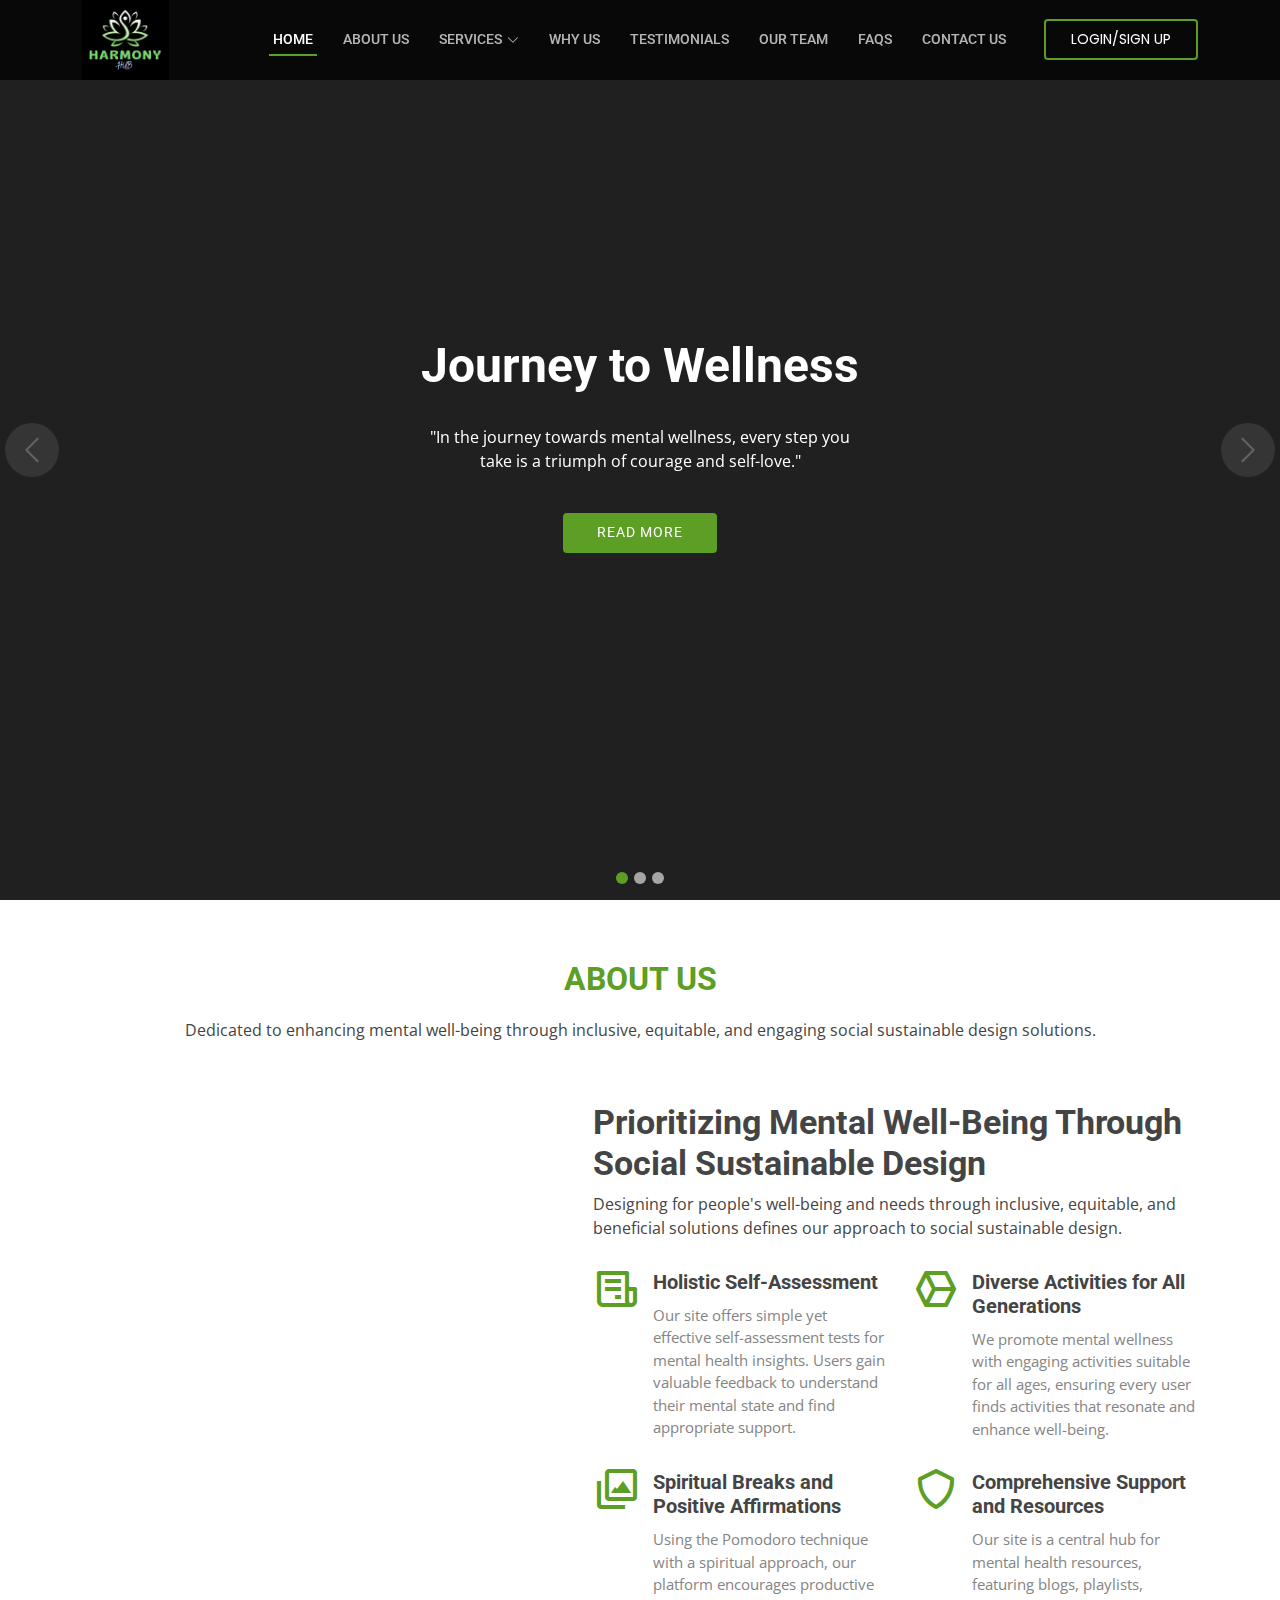
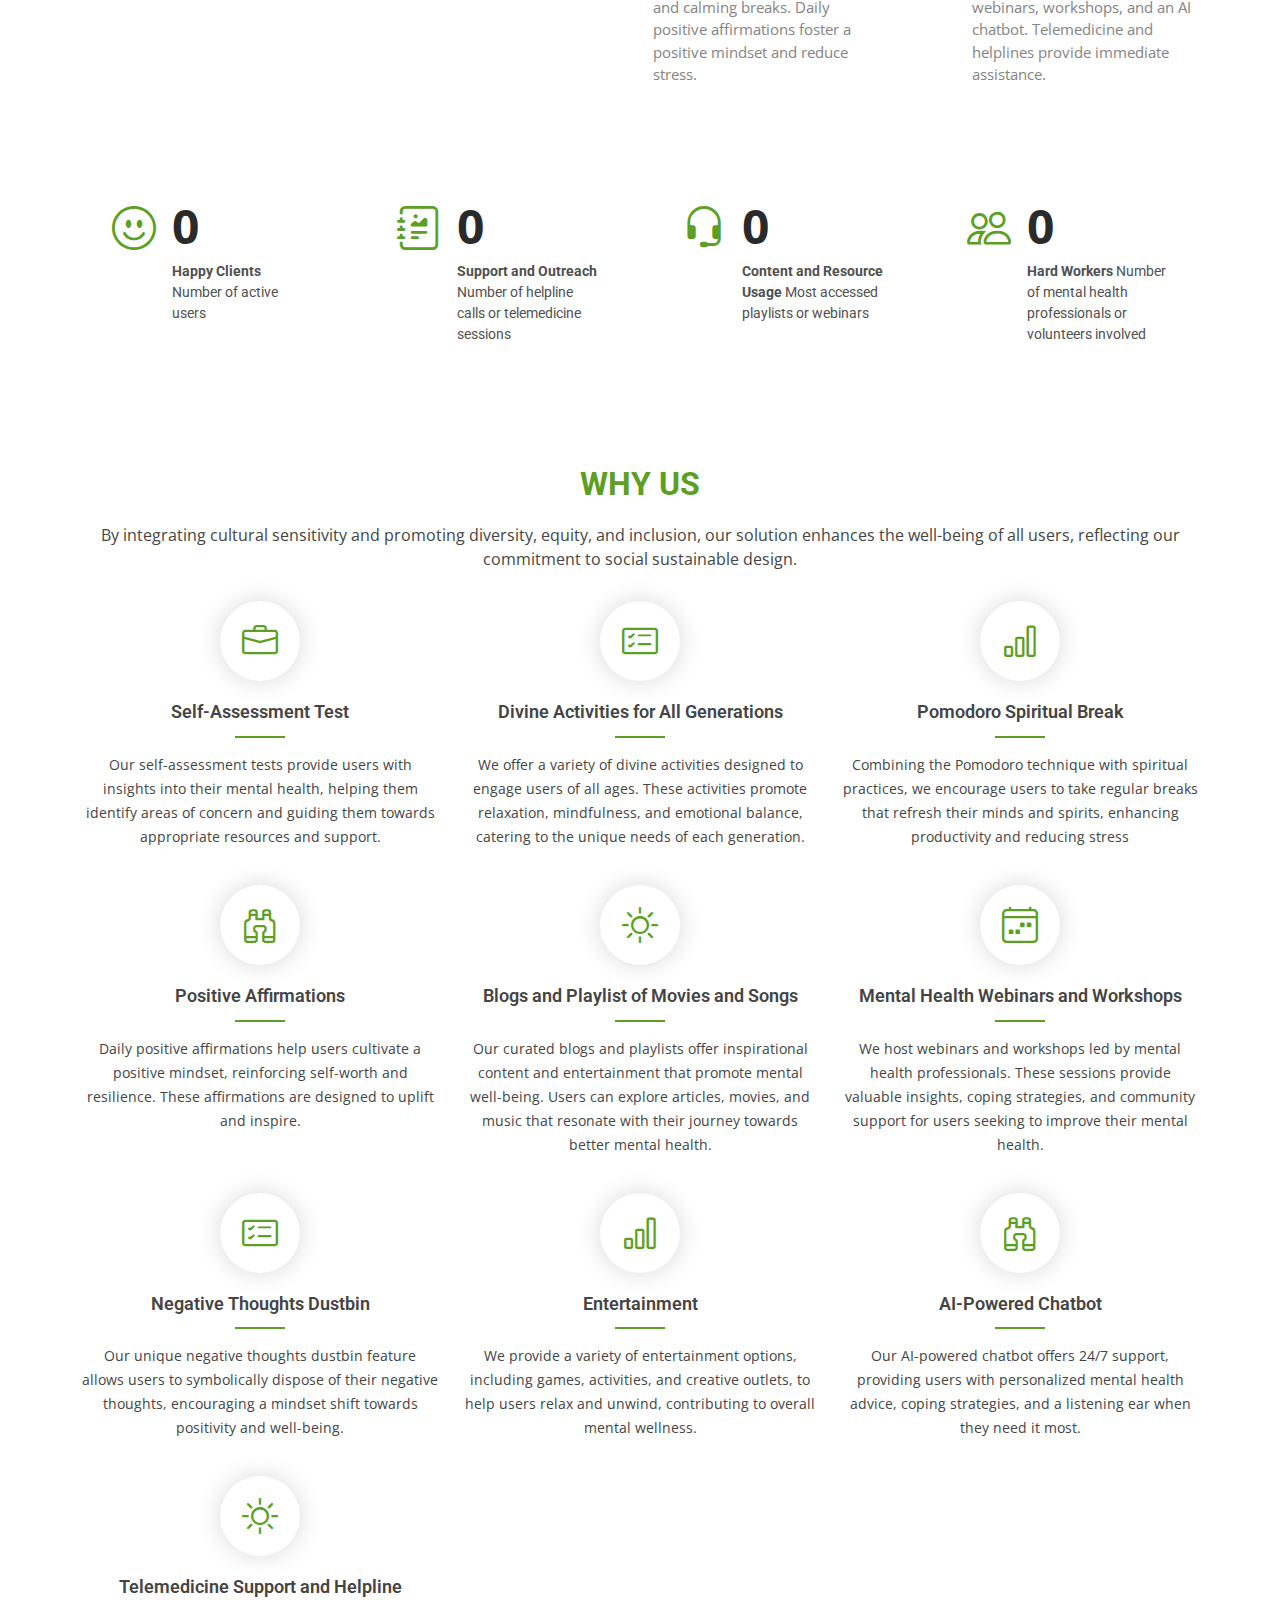
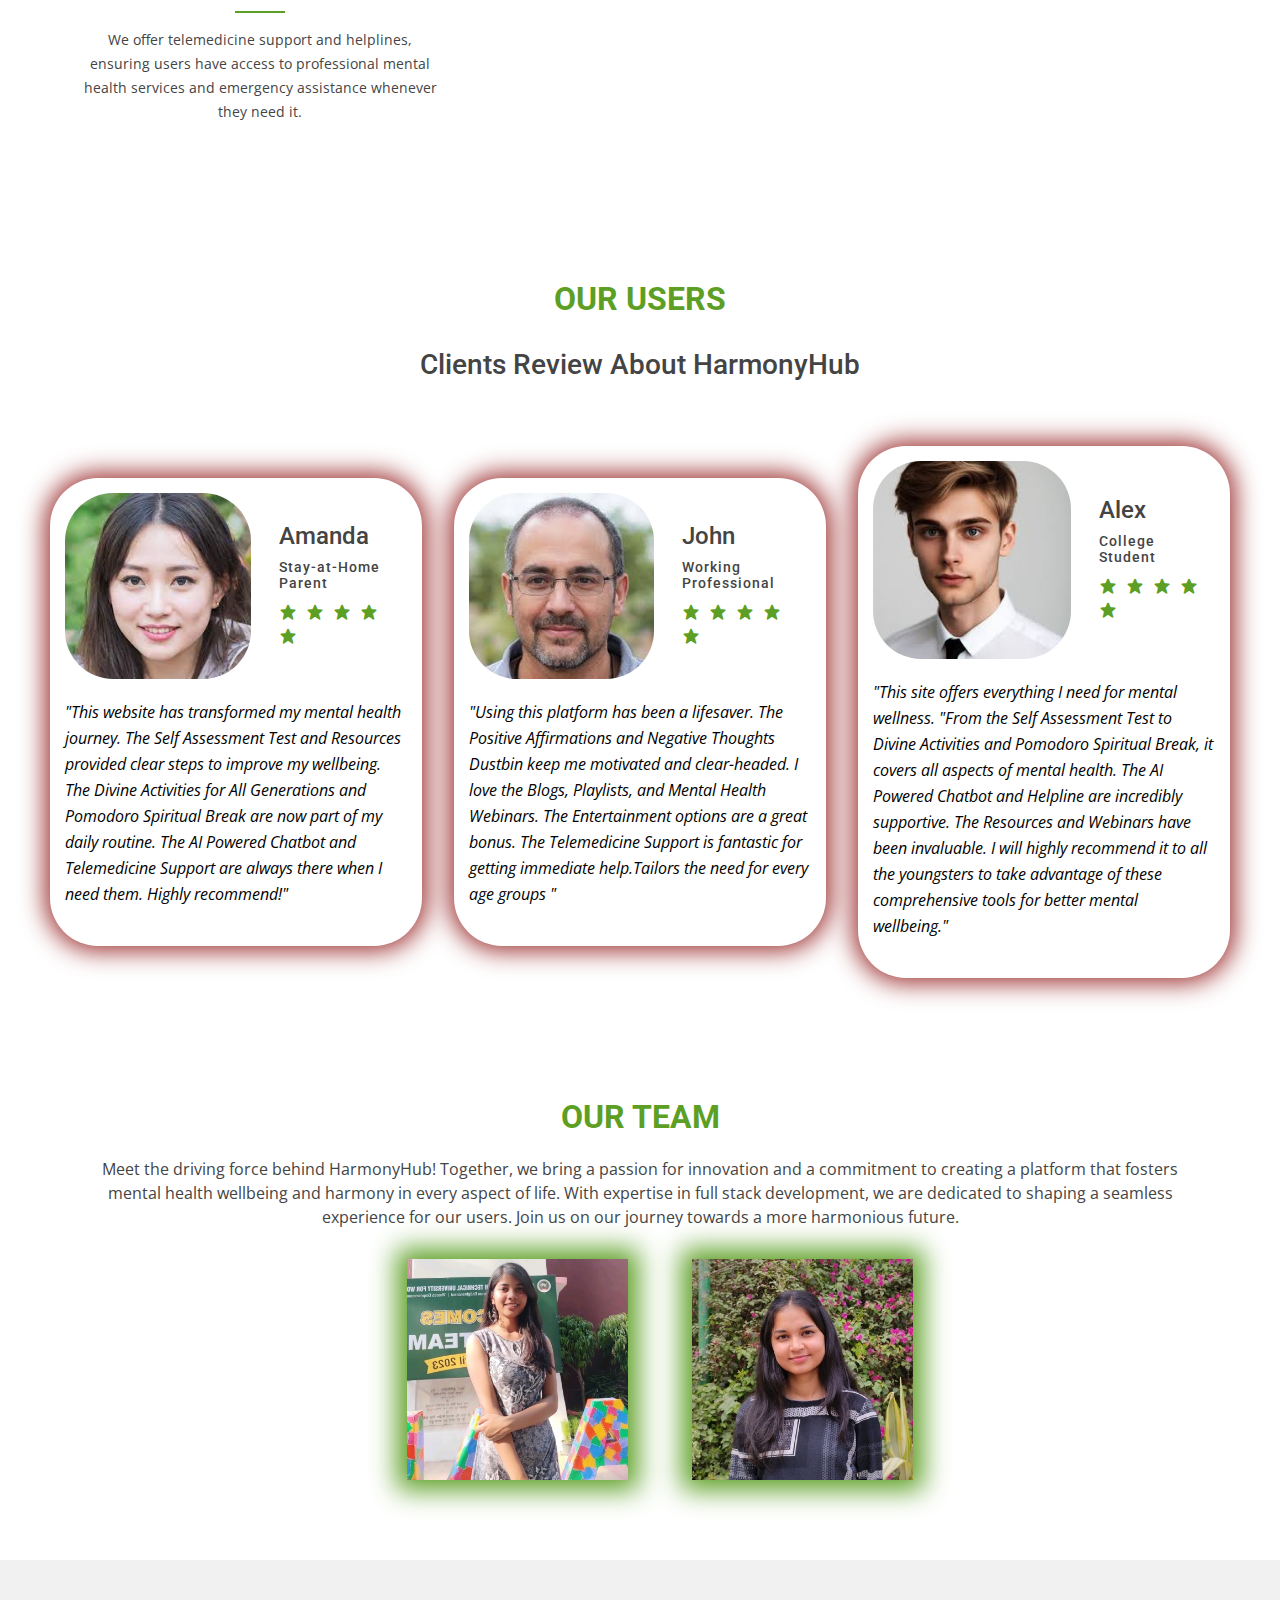
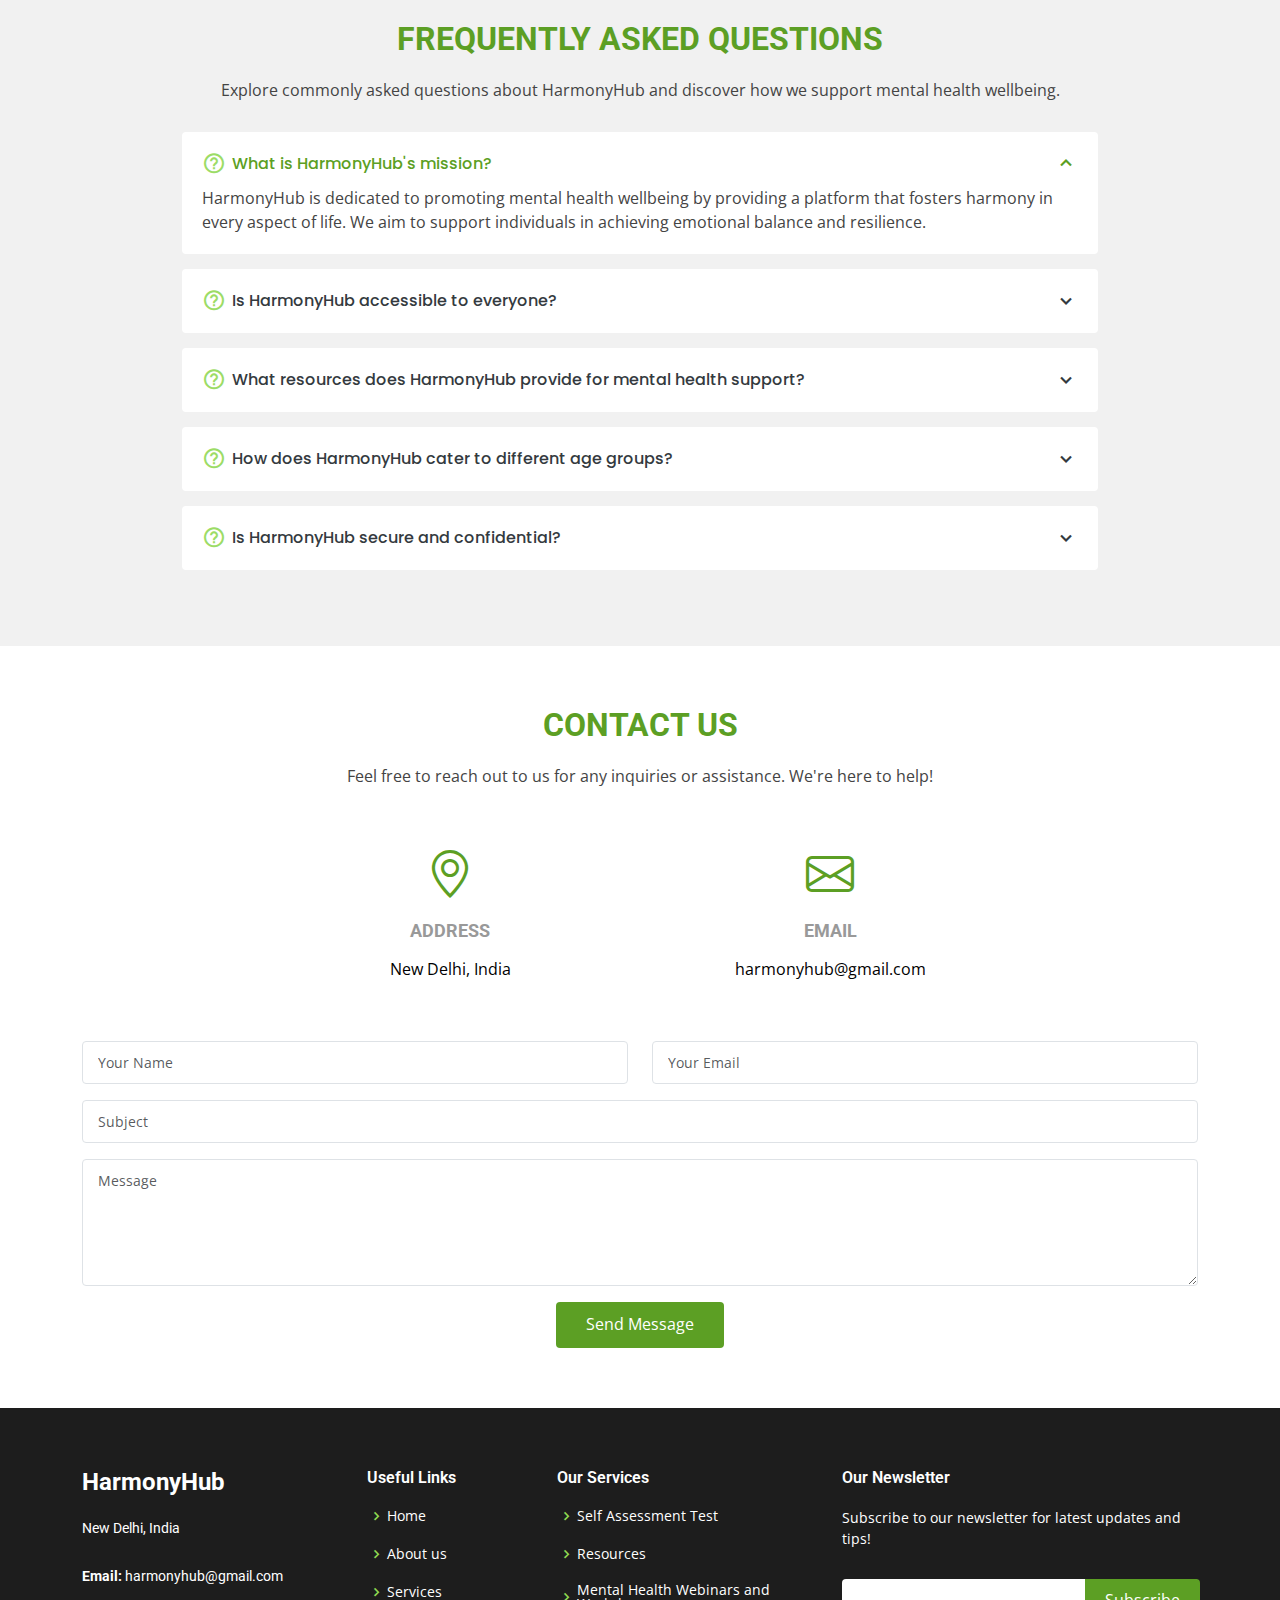
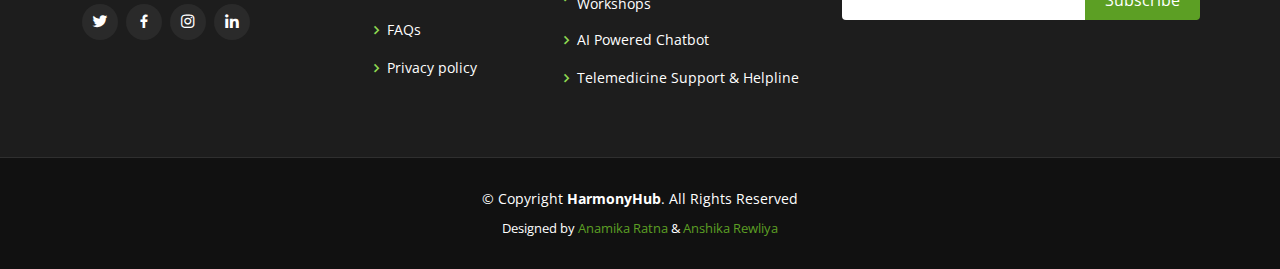
==== commit 0fc622d0: "Add files via upload" ====
--- a/index.html
+++ b/index.html
@@ -648,8 +648,6 @@
     </div>
   </footer><!-- End Footer -->
 
-  <a href="#" class="back-to-top d-flex align-items-center justify-content-center"><i class="bi bi-arrow-up-short"></i></a>
-
   <!-- Vendor JS Files -->
   <script src="assets/vendor/purecounter/purecounter_vanilla.js"></script>
   <script src="assets/vendor/bootstrap/js/bootstrap.bundle.min.js"></script>
@@ -660,7 +658,19 @@
 
   <!-- Main JS File -->
   <script src="assets/js/main.js"></script>
+  <script>
+    window.embeddedChatbotConfig = {
+    chatbotId: "9luaW-3E52vRGza-rUh1j",
+    domain: "www.chatbase.co"
+    }
+    </script>
+  <script
+    src="https://www.chatbase.co/embed.min.js"
+    chatbotId="9luaW-3E52vRGza-rUh1j"
+    domain="www.chatbase.co"
+    defer>
+  </script>
 
 </body>
 
-</html>
+</html>--- a/assets/css/style.css
+++ b/assets/css/style.css
@@ -1,11 +1,3 @@
-/**
-* Template Name: Groovin
-* Template URL: https://bootstrapmade.com/groovin-free-bootstrap-theme/
-* Updated: Mar 17 2024 with Bootstrap v5.3.3
-* Author: BootstrapMade.com
-* License: https://bootstrapmade.com/license/
-*/
-
 /*--------------------------------------------------------------
 # General
 --------------------------------------------------------------*/
@@ -834,6 +826,77 @@
 }
 
 /*--------------------------------------------------------------
+# testimonial
+--------------------------------------------------------------*/
+
+/* review*/
+.review-content{
+  display: grid;
+  grid-template-columns: repeat(auto-fit , minmax( 300px , auto));
+  gap: 2rem;
+  align-items: center;
+  margin-top: 4rem;
+   
+  margin-left: 50px;
+  margin-right: 50px;
+}
+.middle-text h3{
+  display: flex;
+  flex-direction: column;
+  justify-content: center;
+  align-items: center;
+  margin-top: -20px;
+}
+
+.box{
+  padding:15px;   /*35*/
+ 
+  background: var(--other-color);
+  border-radius: 3rem;
+  box-shadow: 0 0 25px 5px #911818e3;
+}
+.box p{
+  color: black;
+  font-style: italic;
+  line-height: 26px;
+  margin-bottom:1.5rem;
+  padding-top: 20px;
+}
+.in-box{
+  display: flex;
+  align-items: center;
+  gap: 28px;
+ 
+} 
+
+.bx-img img{
+  width: 100%;
+  height: auto;
+  border-radius:3rem;
+  
+}
+.box-text h4{
+  margin: 5px 0;
+  font-size: 18px;
+}
+.bxx-text h5{
+  color: var(--second-color);
+  font-size: 14px;
+  font-weight: 500;
+  letter-spacing: 1px;
+  margin-bottom: 10px;
+}
+.rating i{
+  color: var(--main-color);
+  font-size: 18px;
+  margin-right: 5px;
+}
+
+/*--------------------------------------------------------------
+# testimonial
+--------------------------------------------------------------*/
+
+/*--------------------------------------------------------------
 # Portfolio
 --------------------------------------------------------------*/
 .portfolio .portfolio-item {
@@ -1038,7 +1101,25 @@
   margin-bottom: 20px;
   background: #343a40;
   position: relative;
-}
+  margin-left: 40px;
+  box-shadow: 0 0 25px 10px #5c9f24;
+  animation: pulse 3s infinite;
+  /* border-radius: 20px; */
+}
+
+/*Pulse Animation */
+@keyframes pulse {
+  0% {
+    transform: scale(1);
+  }
+  50% {
+    transform: scale(1.1); 
+  }
+  100% {
+    transform: scale(1);
+  }
+}
+
 
 .team .member .member-info {
   opacity: 0;
@@ -1625,4 +1706,4 @@
   text-align: center;
   font-size: 13px;
   color: #fff;
-}+}
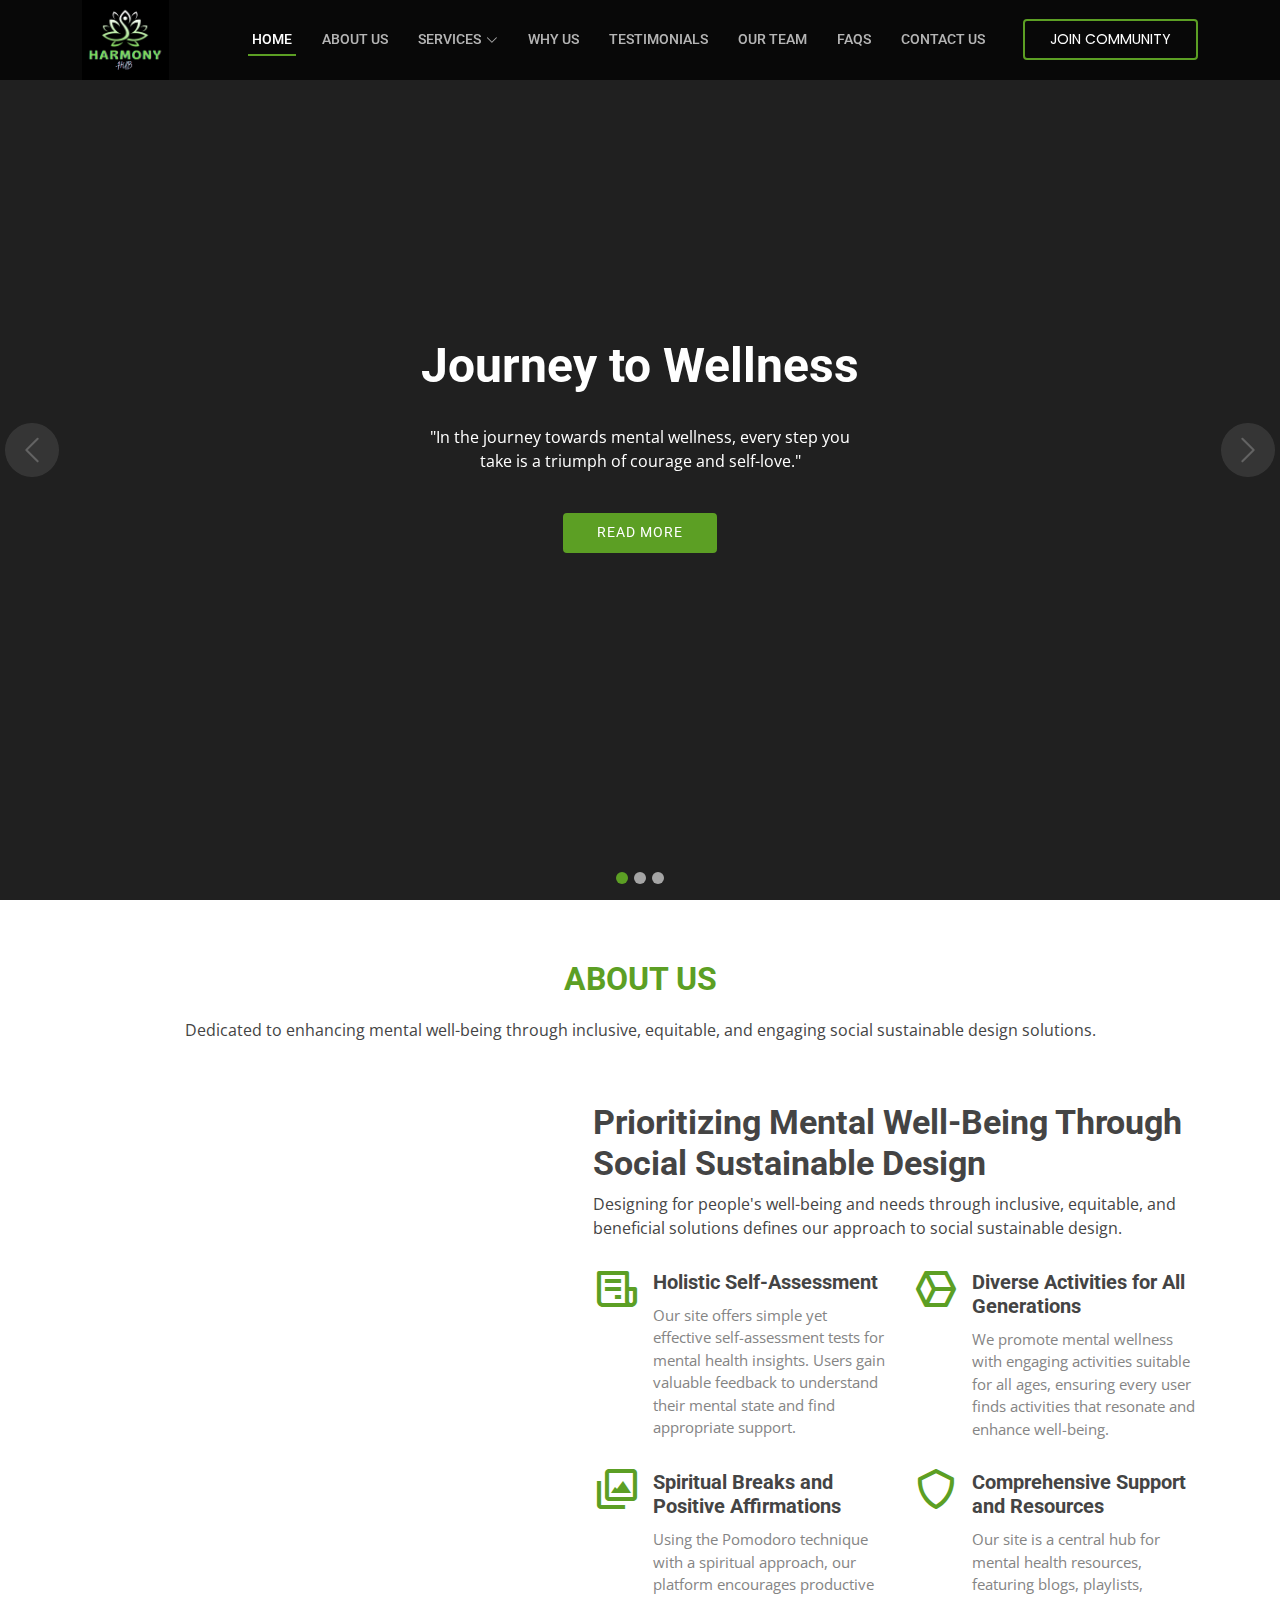
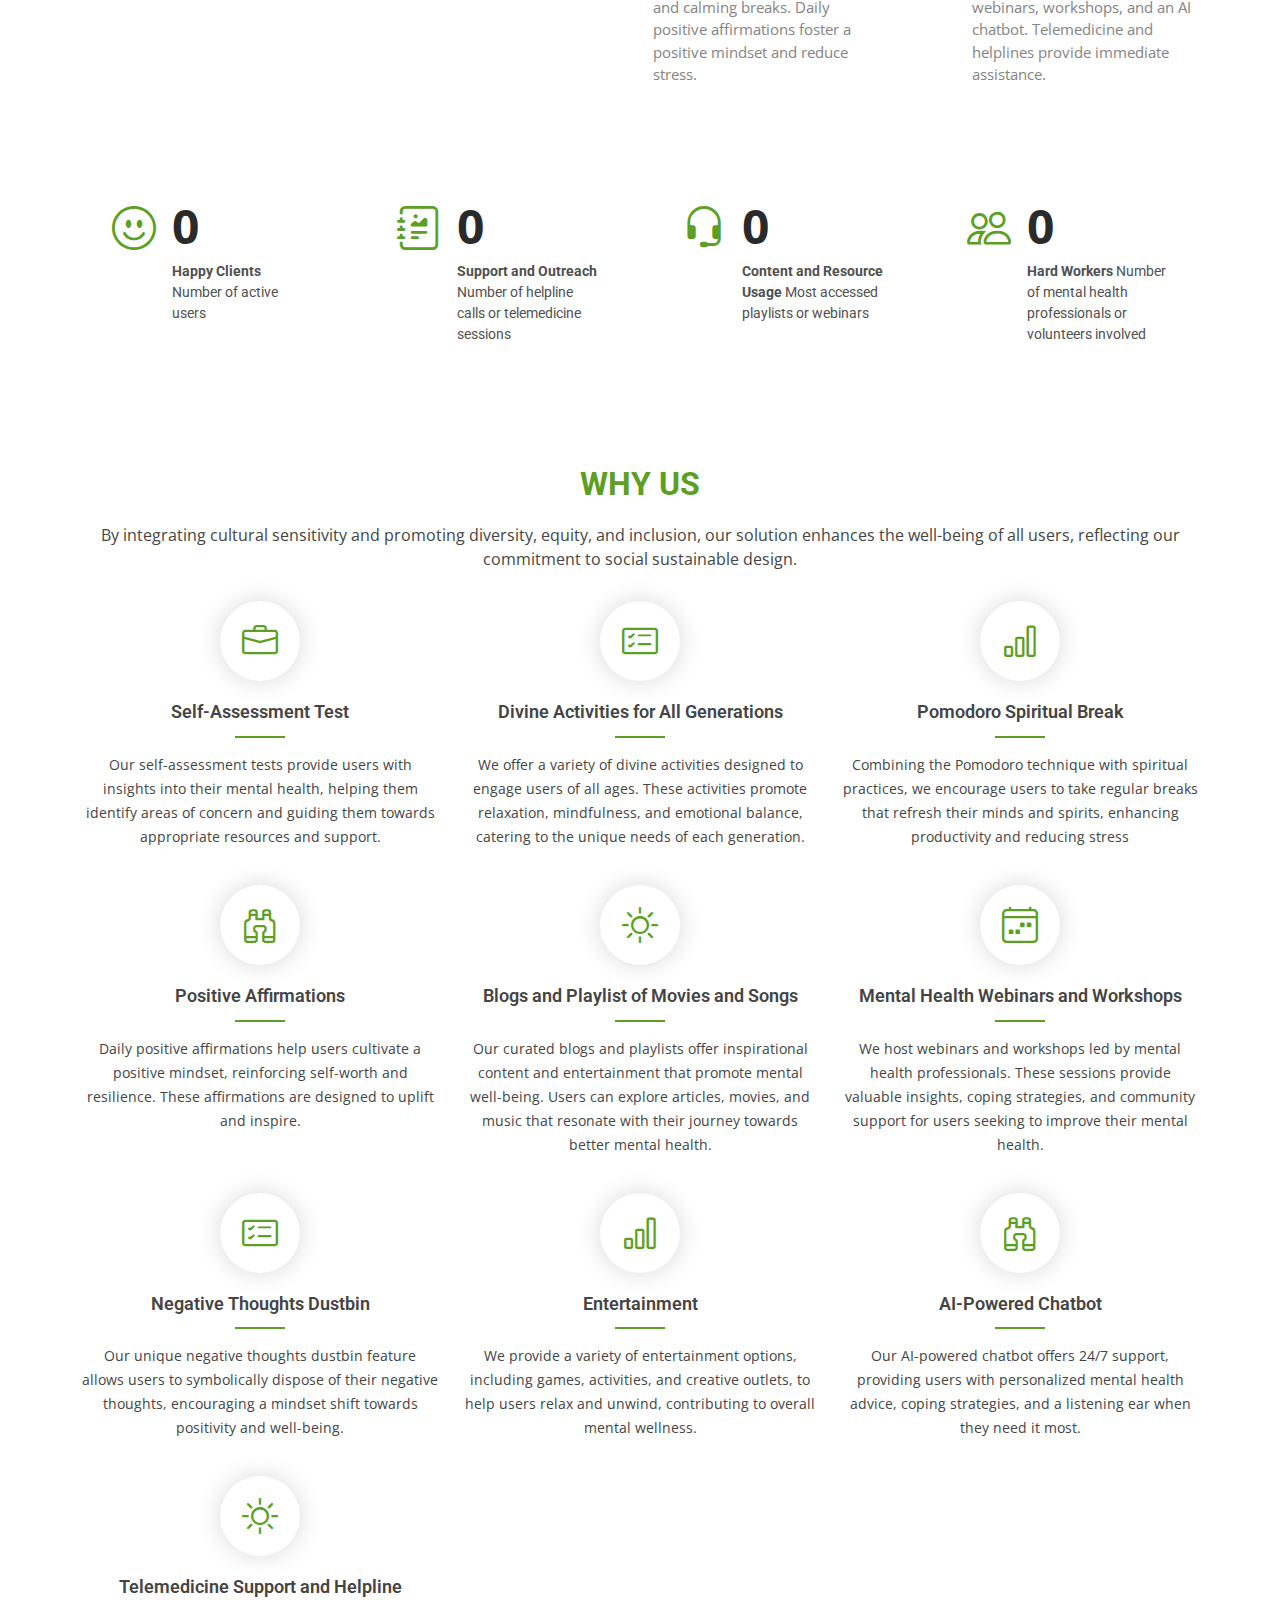
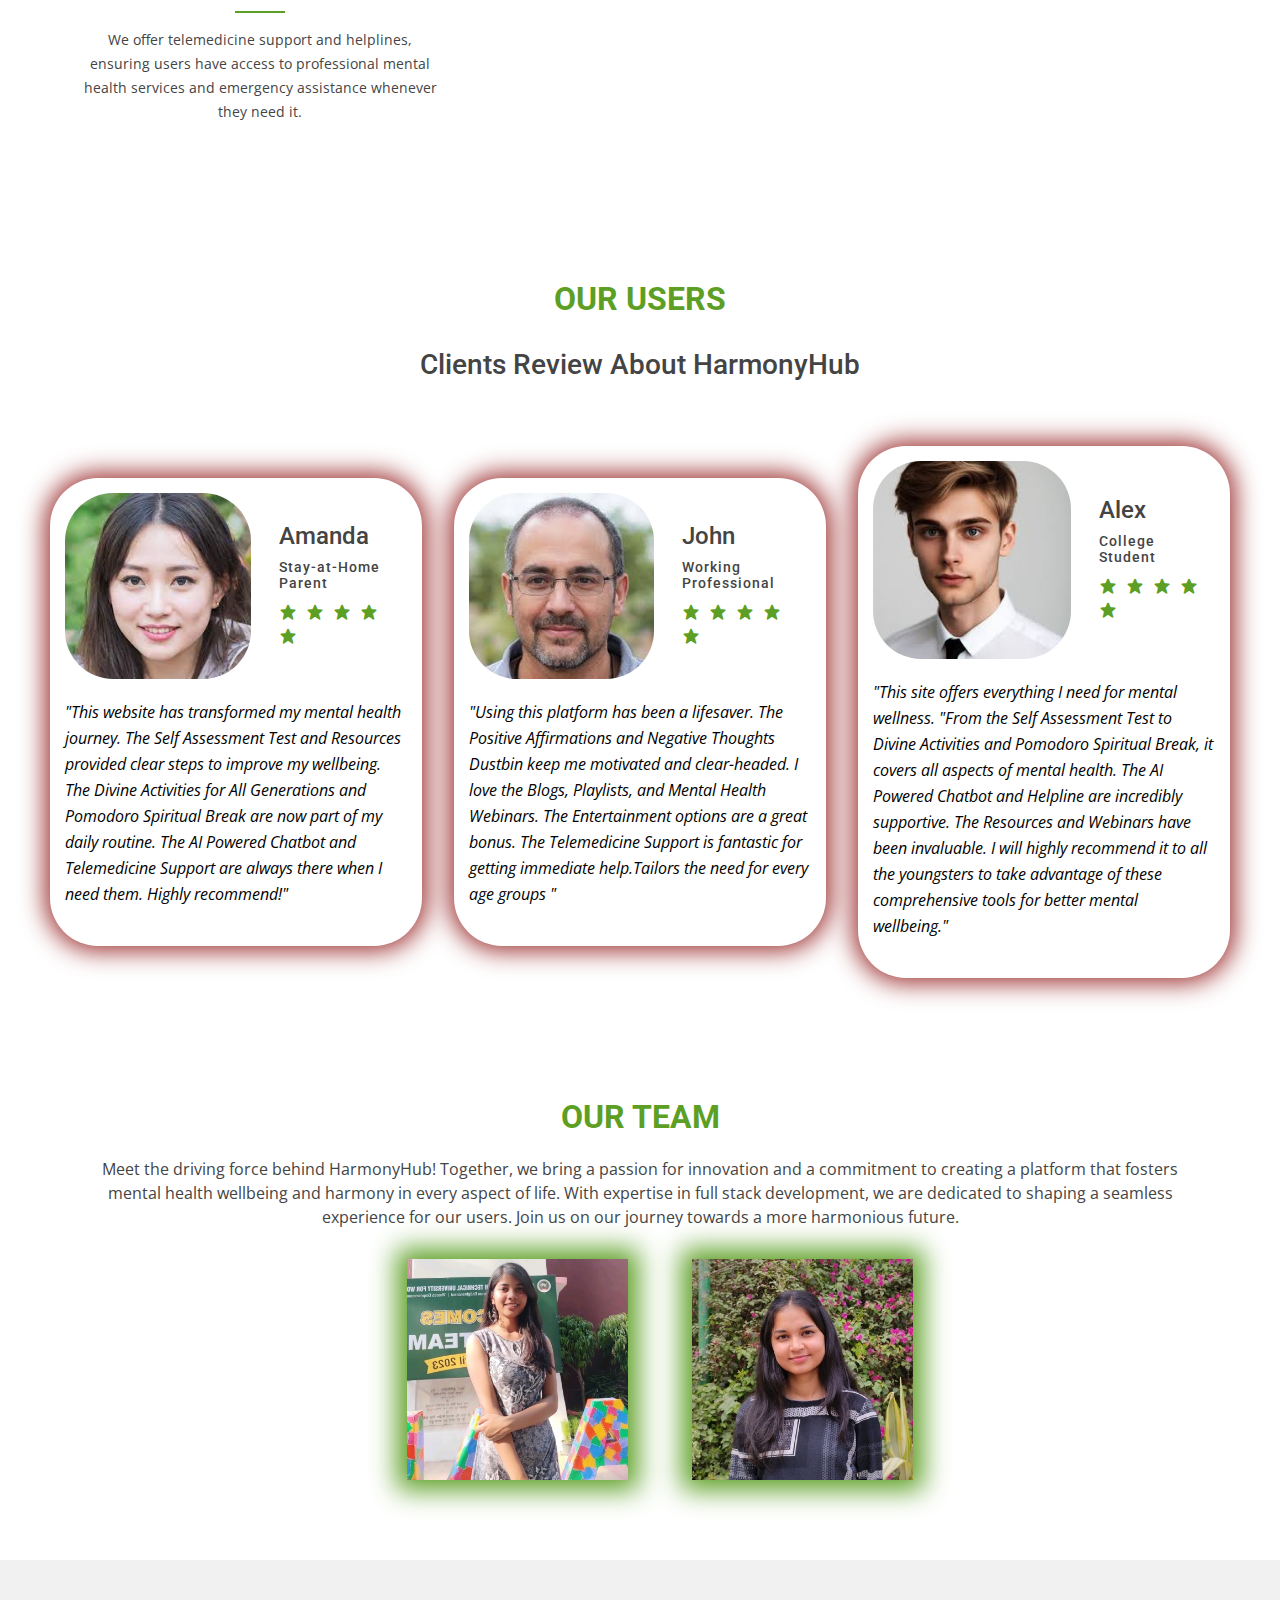
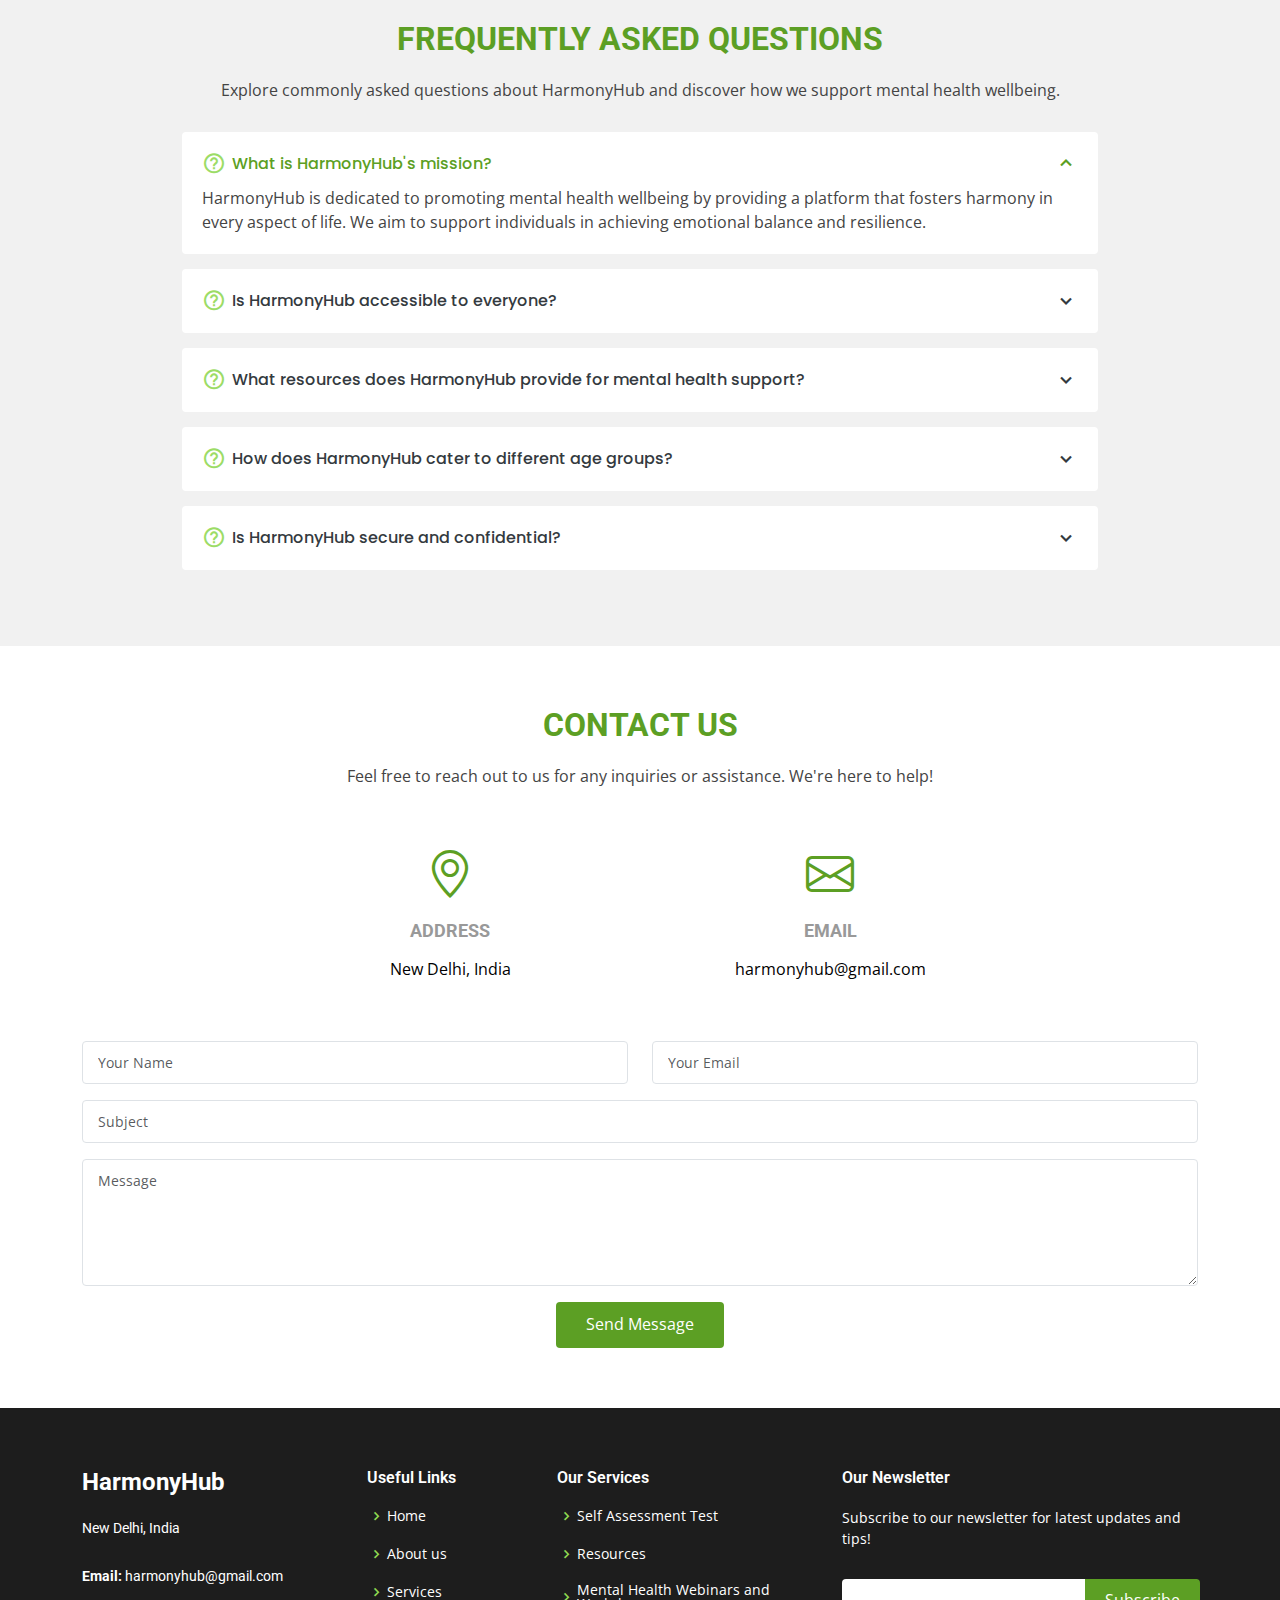
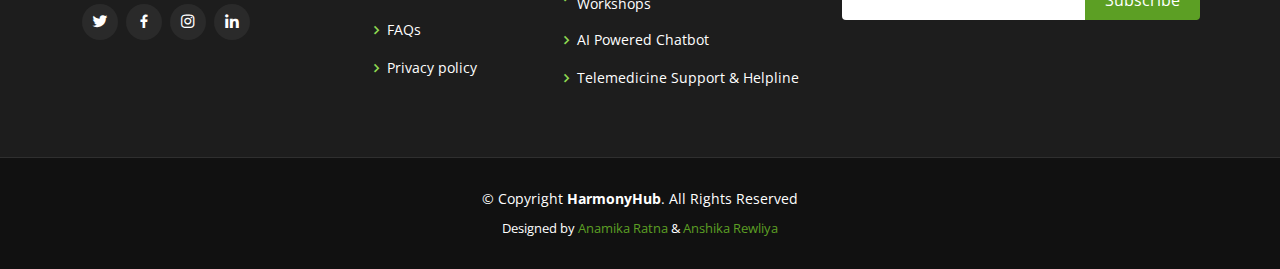
==== commit a9f93770: "Add files via upload" ====
--- a/index.html
+++ b/index.html
@@ -64,7 +64,7 @@
             <li><a class="nav-link scrollto" href="#team">Our Team</a></li>
             <li><a class="nav-link scrollto" href="#faq">FAQs</a></li>            
             <li><a class="nav-link scrollto" href="#contact">Contact Us</a></li>         
-            <li><a class="getstarted scrollto" href="#about">Login/Sign Up</a></li>
+            <li><a class="getstarted scrollto" href="community.html">Join Community</a></li>
         </ul>
         <i class="bi bi-list mobile-nav-toggle"></i>
       </nav><!-- .navbar -->
@@ -245,43 +245,43 @@
 
           <div class="col-lg-4 col-md-6 icon-box">
             <div class="icon"><i class="bi bi-briefcase"></i></div>
-            <h4 class="title"><a href="">Self-Assessment Test</a></h4>
+            <h4 class="title"><a href="test.html">Self-Assessment Test</a></h4>
             <p class="description">Our self-assessment tests provide users with insights into their mental health, helping them identify areas of concern and guiding them towards appropriate resources and support.</p>
           </div>
           <div class="col-lg-4 col-md-6 icon-box">
             <div class="icon"><i class="bi bi-card-checklist"></i></div>
-            <h4 class="title"><a href="">Divine Activities for All Generations</a></h4>
+            <h4 class="title"><a href="divine_activities.html">Divine Activities for All Generations</a></h4>
             <p class="description">We offer a variety of divine activities designed to engage users of all ages. These activities promote relaxation, mindfulness, and emotional balance, catering to the unique needs of each generation.</p>
           </div>
           <div class="col-lg-4 col-md-6 icon-box">
             <div class="icon"><i class="bi bi-bar-chart"></i></div>
-            <h4 class="title"><a href="">Pomodoro Spiritual Break</a></h4>
+            <h4 class="title"><a href="pomodoro.html">Pomodoro Spiritual Break</a></h4>
             <p class="description">Combining the Pomodoro technique with spiritual practices, we encourage users to take regular breaks that refresh their minds and spirits, enhancing productivity and reducing stress</p>
           </div>
           <div class="col-lg-4 col-md-6 icon-box">
             <div class="icon"><i class="bi bi-binoculars"></i></div>
-            <h4 class="title"><a href="">Positive Affirmations</a></h4>
+            <h4 class="title"><a href="affirmations.html">Positive Affirmations</a></h4>
             <p class="description">Daily positive affirmations help users cultivate a positive mindset, reinforcing self-worth and resilience. These affirmations are designed to uplift and inspire.</p>
           </div>
           <div class="col-lg-4 col-md-6 icon-box">
             <div class="icon"><i class="bi bi-brightness-high"></i></div>
-            <h4 class="title"><a href="">Blogs and Playlist of Movies and Songs</a></h4>
+            <h4 class="title"><a href="Blogs_&_playlist.html">Blogs and Playlist of Movies and Songs</a></h4>
             <p class="description">Our curated blogs and playlists offer inspirational content and entertainment that promote mental well-being. Users can explore articles, movies, and music that resonate with their journey towards better mental health.</p>
           </div>
           <div class="col-lg-4 col-md-6 icon-box">
             <div class="icon"><i class="bi bi-calendar4-week"></i></div>
-            <h4 class="title"><a href="">Mental Health Webinars and Workshops</a></h4>
+            <h4 class="title"><a href="webinars&workshops.html">Mental Health Webinars and Workshops</a></h4>
             <p class="description">We host webinars and workshops led by mental health professionals. These sessions provide valuable insights, coping strategies, and community support for users seeking to improve their mental health.</p>
           </div>
         
         <div class="col-lg-4 col-md-6 icon-box">
           <div class="icon"><i class="bi bi-card-checklist"></i></div>
-          <h4 class="title"><a href="">Negative Thoughts Dustbin</a></h4>
+          <h4 class="title"><a href="thoughtsdustbin.html">Negative Thoughts Dustbin</a></h4>
           <p class="description">Our unique negative thoughts dustbin feature allows users to symbolically dispose of their negative thoughts, encouraging a mindset shift towards positivity and well-being.</p>
         </div>
         <div class="col-lg-4 col-md-6 icon-box">
           <div class="icon"><i class="bi bi-bar-chart"></i></div>
-          <h4 class="title"><a href="">Entertainment</a></h4>
+          <h4 class="title"><a href="Entertainment.html">Entertainment</a></h4>
           <p class="description">We provide a variety of entertainment options, including games, activities, and creative outlets, to help users relax and unwind, contributing to overall mental wellness.</p>
         </div>
         <div class="col-lg-4 col-md-6 icon-box">
@@ -291,7 +291,7 @@
         </div>
         <div class="col-lg-4 col-md-6 icon-box">
           <div class="icon"><i class="bi bi-brightness-high"></i></div>
-          <h4 class="title"><a href="">Telemedicine Support and Helpline</a></h4>
+          <h4 class="title"><a href="https://www.thelivelovelaughfoundation.org/find-help/helplines">Telemedicine Support and Helpline</a></h4>
           <p class="description">We offer telemedicine support and helplines, ensuring users have access to professional mental health services and emergency assistance whenever they need it.</p>
         </div>
 
